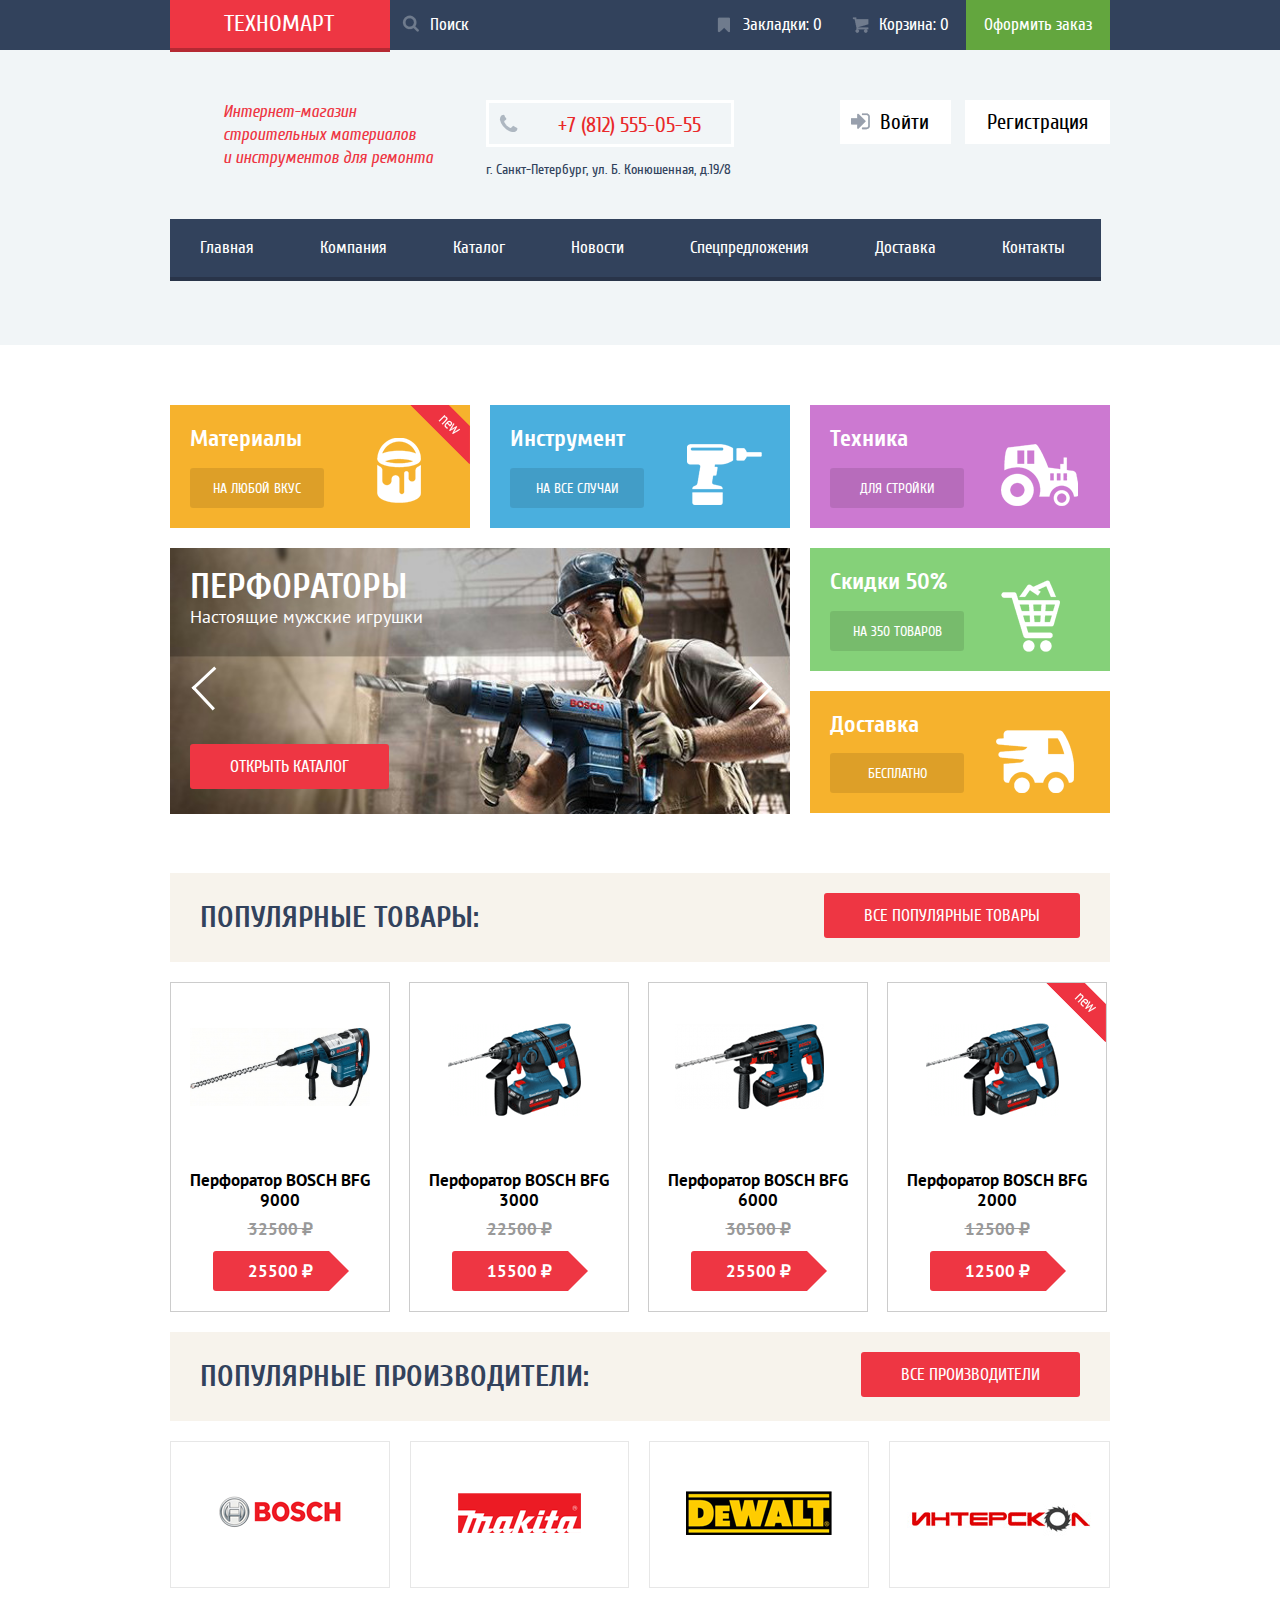
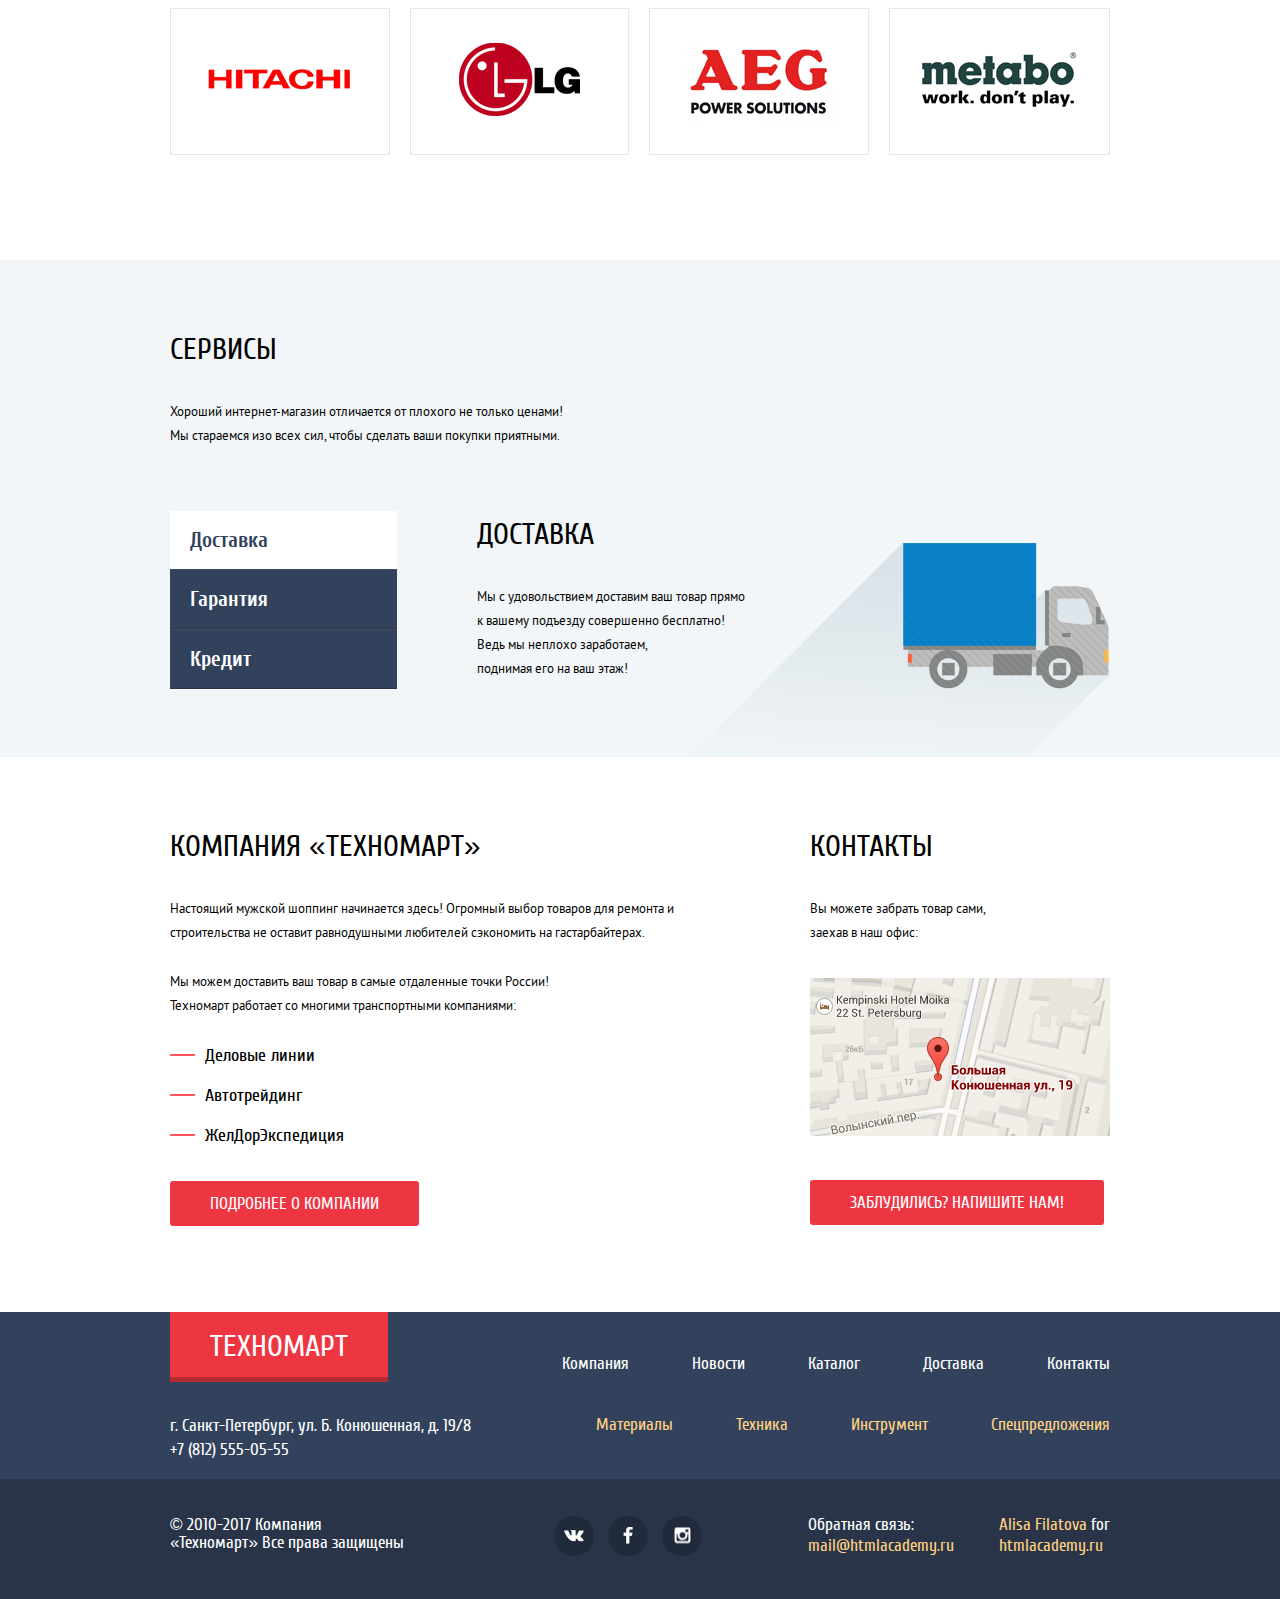
==== index.html @ 00fb7bb9 "добавлен скрипт для слайдера исправлены ошибки в коде" ====
<!DOCTYPE html>
<html lang="ru">
<head>
    <meta charset="utf-8">
    
    <link rel="stylesheet" href="css/normalize.css">
    <link rel="stylesheet" href="css/common.css">
    <link rel="stylesheet" href="css/layout.css">
    <link rel="stylesheet" href="css/index.css">
    <link rel="stylesheet" href="css/products-card.css">
    <link rel="stylesheet" href="css/modal.css">
    
    <title>Техномарт</title>
</head>

<body>
    <header class="main-header">
        <div class="navigation">
            <nav class="user-nav container clearfix">
                <a class="main-logo" href="index.html">Техномарт</a>
     
                <div class="search-field">
                    <input type="search" name="search" placeholder="Поиск">
                </div>

                <ul class="user-menu">
                    <li>
                        <a href="#" class="bookmark icon">Закладки: 
                        <span class="bookmark-number">0</span>
                        </a>
                    </li>

                    <li>
                        <a href="#" class="basket icon">Корзина: 
                        <span class="basket-number">0</span>
                        </a>
                    </li>

                    <li>
                        <a href="#" class="active-btn">Оформить заказ</a>
                    </li>
                </ul>
            </nav>
        </div>

        <div class="container">
            <div class="header clearfix">
                <div class="main-title">
                    <p>
                        Интернет-магазин<br>
                        строительных материалов<br>
                        и инструментов для ремонта
                    </p>
                </div>
      
                <div class="contacts-block">
                    <div class="tel">
                        <span><i class="phone icon"></i>+7 (812) 555-05-55</span>
                    </div>

                    <p>г. Санкт-Петербург, ул. Б. Конюшенная, д.19/8</p>
                </div>

                <div class="user-block">
                    <a href="#" class="btn-user-block login">Войти</a>
                    <a href="#" class="btn-user-block check">Регистрация</a>
                </div>

                <nav class="main-nav clearfix">
                    <ul class="main-nav-ul">
                        <li><a href="#">Главная</a></li>
                        <li><a href="#Company">Компания</a></li>
                        <li><a href="inner.html">Каталог</a></li>
                        <li><a href="#">Новости</a></li>
                        <li><a href="#">Спецпредложения</a></li>
                        <li><a href="#delivery">Доставка</a></li>
                        <li><a href="#contacts">Контакты</a></li>
                    </ul>
                </nav>
            </div>
        </div>
    </header>
    
    <main>
        <section class="services container clearfix">
            <div class="services-item materials new">
                <h2 class="title">Материалы</h2>
                <a href="#" class="btn btn-services">На любой вкус</a>
                <i class="services-icon"></i>
            </div>

            <div class="services-item tools">
                <h2 class="title">Инструмент</h2>
                <a href="#" class="btn btn-services">На все случаи</a>
                <i class="services-icon"></i>
            </div>

            <div class="services-item device">
                <h2 class="title">Техника</h2>
                <a href="#" class="btn btn-services">Для стройки</a>
                <i class="services-icon"></i>
            </div>

            <div class="slider">
                <i class="slider-controls-left"></i>
                <ul class="slide-list">
                    <li class="slide slide-first">
                        <h2 class="title">Перфораторы</h2>
                        <p>Настоящие мужские игрушки</p>
                        <a href="inner.html" class="btn">Открыть каталог</a>
                    </li>
                    <li class="slide slide-last">
                        <h2 class="title">Дрели</h2>
                        <p>Соседи будут довольны</p>
                        <a href="inner.html" class="btn">Открыть каталог</a>
                    </li>
                </ul>
                <i class="slider-controls-right"></i>
            </div>

            <div class="services-item discount">
                <h2 class="title">Скидки 50%</h2>
                <a href="#" class="btn btn-services">На 350 товаров</a>
                <i class="services-icon"></i>
            </div>

            <div class="services-item delivery">
                <h2 class="title">Доставка</h2>
                <a href="#" class="btn btn-services">Бесплатно</a>
                <i class="services-icon"></i>
            </div>
        </section>
        
        <section class="popular-items container clearfix">
            <div class="title clearfix">
                <h3>Популярные товары:</h3>
                <a href="inner.html" class="btn">Все популярные товары</a>
            </div>

            <div class="catalog-items">
                <div class="item">
                    <div class="actions">
                        <a href="#" class="buy">Купить</a>
                        <a href="#" class="bookmark">В закладки</a>
                    </div>

                    <div class="item-img">
                        <img
                            src="img/snippet-1.png"
                            alt="BOSCH BFG 9000"
                            width="218"
                            height="168"
                        >
                    </div>

                    <p class="item-name">Перфоратор BOSCH BFG 9000</p>
                    <span class="old-price">32500 &#8381;</span><br>
                    <a href="#" class="btn-price">25500 &#8381;</a>
                </div>

                <div class="item">
                    <div class="actions">
                        <a href="#" class="buy">Купить</a>
                        <a href="#" class="bookmark">В закладки</a>
                    </div>

                    <div class="item-img">
                        <img
                            src="img/snippet-2.png"
                            alt="BOSCH BFG 3000" 
                            width="218"
                            height="168"
                        >
                    </div>

                    <p class="item-name">Перфоратор BOSCH BFG 3000</p>
                    <span class="old-price">22500 &#8381;</span><br>
                    <a href="#" class="btn-price">15500 &#8381;</a>
                </div>

                <div class="item">
                    <div class="actions">
                        <a href="#" class="buy">Купить</a>
                        <a href="#" class="bookmark">В закладки</a>
                    </div>

                    <div class="item-img">
                        <img
                            src="img/snippet-3.png"
                            alt="BOSCH BFG 6000"
                            width="218"
                            height="168"
                        >
                    </div>

                    <p class="item-name">Перфоратор BOSCH BFG 6000</p>
                    <span class="old-price">30500 &#8381;</span><br>
                    <a href="#" class="btn-price">25500 &#8381;</a>
                </div>

                <div class="item last-child new">
                    <div class="actions">
                        <a href="#" class="buy">Купить</a>
                        <a href="#" class="bookmark">В закладки</a>
                    </div>

                    <div class="item-img">
                        <img
                            src="img/snippet-2.png"
                            alt="BOSCH BFG 2000" 
                            width="218"
                            height="168"
                        >
                    </div>

                    <p class="item-name">Перфоратор BOSCH BFG 2000</p>
                    <span class="old-price">12500 &#8381;</span><br>
                    <a href="#" class="btn-price">12500 &#8381;</a>
                </div>
            </div>    
        </section>

        <section class="popular-brands container clearfix">
            <div class="title clearfix">
                <h3>Популярные производители:</h3>
                <a href="#" class="btn">Все производители</a>
            </div>

            <div class="brands-table">
                <div class="row">
                    <div class="cell">
                        <a href="#">
                            <img src="img/bosch.png" alt="BOSCH">
                        </a>
                    </div>

                    <div class="cell">
                        <a href="#">
                            <img src="img/Makita.png" alt="Makita">
                        </a>
                    </div>

                    <div class="cell">
                        <a href="#">
                            <img src="img/DeWALT.png" alt="DeWALT">
                        </a>
                    </div>

                    <div class="cell">
                        <a href="#">
                            <img src="img/interskol.png" alt="interskol">
                        </a>
                    </div>
                </div>

                <div class="row">
                    <div class="cell">
                        <a href="#">
                            <img src="img/Hitachi.png" alt="Hitachi">
                        </a>
                    </div>

                    <div class="cell">
                        <a href="#">
                            <img src="img/LG.png" alt="LG">
                        </a>
                    </div>

                    <div class="cell">
                        <a href="#">
                            <img src="img/AEG.png" alt="AEG">
                        </a>
                    </div>

                    <div class="cell">
                        <a href="#">
                            <img src="img/Metabo.png" alt="Metabo">
                        </a>
                    </div>
                </div>
            </div>
        </section>
        
        <section class="delivery-service">
            <div class="container clearfix">
                <div class="about-services clearfix">
                    <div class="service">
                        <h3>Сервисы</h3>

                        <p>
                            Хороший интернет-магазин отличается от плохого не только ценами!<br>
                            Мы стараемся изо всех сил, чтобы сделать ваши покупки приятными.
                        </p>

                        <div class="delivery" id="delivery">
                            <ul class="delivery-menu">
                                <li class="active">
                                    <a href="#" class="active">Доставка</a>
                                </li>

                                <li>
                                    <a href="#">Гарантия</a>
                                </li>

                                <li>
                                    <a class="last-row" href="#">Кредит</a>
                                </li>
                            </ul>
                        </div>

                        <div class="delivery-text">
                            <h3>Доставка</h3>
                            <p>
                                Мы с удовольствием доставим ваш товар прямо<br> 
                                к вашему подъезду совершенно бесплатно!<br>
                                Ведь мы неплохо заработаем,<br>
                                поднимая его на ваш этаж!
                            </p>
                        </div>
                    </div>
                </div>
            </div>
        </section>
        
        <section class="contacts container clearfix">
            <div class="about-us" id="Company">
                <h3>Компания «Техномарт»</h3>
                <p>
                    Настоящий мужской шоппинг начинается здесь! 
                    Огромный выбор товаров для ремонта и строительства
                    не оставит равнодушными любителей сэкономить на гастарбайтерах.
                </p>

                <p class="ul-title">
                    Мы можем доставить ваш товар в самые отдаленные точки России!<br> 
                    Техномарт работает со многими транспортными компаниями:
                </p>

                <ul class="ul-list">
                    <li>Деловые линии</li>
                    <li>Автотрейдинг</li>
                    <li>ЖелДорЭкспедиция</li>
                </ul>

                <a href="#" class="btn">Подробнее о компании</a>
            </div>

            <div class="address">
                <h3>Контакты</h3>
                <p>Вы можете забрать товар сами,<br>заехав в наш офис:</p>
                <a href="#" class="map">
                    <img 
                        src="img/map.png" 
                        alt="yandex-map"
                     >
                </a>
                <a href="#" class="btn post-form-btn">Заблудились? Напишите нам!</a>
            </div>

            <div class="modal-content-map">
                
                <button
                    class="modal-content-close"
                    type="button"
                    title="Закрыть"
                >
                </button>
                
                <iframe
                    src="https://www.google.com/maps/embed?pb=!1m18!1m12!1m3!1d1998.599104365153!2d30.320894616627033!3d59.93879418187626!2m3!1f0!2f0!3f0!3m2!1i1024!2i768!4f13.1!3m3!1m2!1s0x4696310fca5ba729%3A0xea9c53d4493c879f!2z0JHQvtC70YzRiNCw0Y8g0JrQvtC90Y7RiNC10L3QvdCw0Y8g0YPQuy4sIDE5LCDQodCw0L3QutGCLdCf0LXRgtC10YDQsdGD0YDQsywgMTkxMTg2!5e0!3m2!1sru!2sru!4v1489771593157"
                    width="940"
                    height="466"
                    frameborder="0"
                    style="border: 0"
                    allowfullscreen
                ></iframe>
                
            </div>

            <div class="modal-post-form">
                <form action="" method="">
                    <button class="close-cross" type="button" value="close"></button>
                    <div class="form-fields">
                        <ul>
                            <li>
                               <label for="name-id">Ваше имя:</label><br>
                               <input 
                                    type="text" 
                                    name="name-id" 
                                    id="name-id" 
                                    placeholder="Представьтесь, пожалуйста"
                                >
                            </li>
                        
                            <li>
                                <label for="email" class="email-label">Ваш e-mail:</label><br>
                                <input 
                                    type="email" 
                                    name="e-mail" 
                                    id="email" 
                                    placeholder="Для отправки ответа"
                                >
                            </li>
                        </ul>

                        <label class="letter" for="letter">Текст письма:</label><br>
                        <textarea id="letter" placeholder="В свободной форме" 
                        cols="55" rows="8"></textarea>
                    </div>
                    <div class="button-post clearfix">
                        <input class="btn" 
                               type="submit" 
                               name="submit" 
                               value="Отправить"
                        >
                    </div>
                </form>
            </div>

            <div class="modal-overlay"></div>
        </section>
    </main>
    
    <footer class="main-footer">
        <div class="container clearfix">
            <div class="footer-menu">
                <div class="address">
                    <a class="main-logo">Техномарт</a>
                    <p class="address-tel">
                        г. Санкт-Петербург, ул. Б. Конюшенная, д. 19/8<br>
                        +7 (812) 555-05-55
                    </p>
                </div>

                <nav class="footer-nav">
                    <ul class="top-nav">
                        <li><a href="#Company">Компания</a></li>
                        <li><a href="#">Новости</a></li>
                        <li><a href="inner.html">Каталог</a></li>
                        <li><a href="#delivery">Доставка</a></li>
                        <li><a href="#contacts">Контакты</a></li>
                    </ul>

                    <ul class="bottom-nav">
                        <li><a href="index.html">Материалы</a></li>
                        <li><a href="index.html">Техника</a></li>
                        <li><a href="index.html">Инструмент</a></li>
                        <li><a href="index.html">Спецпредложения</a></li>
                    </ul>
                </nav>
            </div>
        </div>
    </footer>
    
    <footer class="footer-bottom" id="contacts">
        <div class="container clearfix">
            <div class="footer-bottom-menu clearfix">
                <div class="copyright">
                    <p>
                        &#169; 2010-2017 Компания «Техномарт»
                        Все права защищены
                    </p>
                </div>

                <div class="social-btn">
                    <ul>
                        <li>
                            <a href="#"><i class="vk-icon"></i></a>
                        </li>

                        <li>
                            <a href="#"><i class="fb-icon"></i></a>
                        </li>

                        <li>
                            <a href="#"><i class="insta-icon"></i></a>
                        </li>
                    </ul>
                </div>

                <div class="developers">
                    <p><a href="http://alicedesign.ru/" target="_blank">Alisa Filatova</a> for </p>
                    <a href="https://htmlacademy.ru" target="_blank">htmlacademy.ru</a>
                </div>

                <div class="e-mail">
                    <p>Обратная связь:</p>
                    <a href="mailto:mail@htmlacademy.ru">mail@htmlacademy.ru</a>
                </div>
            </div>
        </div>
    </footer>

    <script src="js/jquery-3.2.1.min.js"></script>
    <script src="js/slider.js"></script>
    <script src="js/index.js"></script>
</body>
</html>
---- css/common.css ----
@font-face {
  font-family: "Cuprum", "PT Sans", sans-serif;
  src: url("https://fonts.googleapis.com/css?family=Cuprum:400,400i,700,700i|PT+Sans:400,400i,700,700i");
  font-weight: 400;
  font-style: normal, italic;
}

@font-face {
    font-family: 'PT Sans Narrow', sans-serif;
    src: url('https://fonts.googleapis.com/css?family=PT+Sans+Narrow:400,700&subset=cyrillic,cyrillic-ext');
    font-weight: 400;
    font-style: normal;
}

@font-face {
  font-family: "Cuprum";
  font-weight: bold;
  font-style: normal;
  src: url("../fonts/cuprum-bold-webfont.eot");
  src: url("../fonts/cuprum-bold-webfont.eot?#iefix") format("embedded-opentype"),
  url("../fonts/cuprumbold.woff2") format("woff2"),
  url("../fonts/cuprumbold.woff") format("woff"),
  url("../fonts/Cuprum-Bold.ttf") format("truetype");
}


@font-face {
  font-family: "Cuprum";
  font-weight: bold;
  font-style: italic;
  src: url("../fonts/cuprum-bolditalic-webfont.eot");
  src: url("../fonts/cuprum-bolditalic-webfont.eot?#iefix") format("embedded-opentype"),
  url("../fonts/cuprumbolditalic.woff2") format("woff2"),
  url("../fonts/cuprumbolditalic.woff") format("woff"),
  url("../fonts/Cuprum-BoldItalic.ttf") format("truetype");
}

@font-face {
  font-family: "Cuprum";
  font-weight: normal;
  font-style: italic;
  src: url("../fonts/cuprum-italic-webfont.eot");
  src: url("../fonts/cuprum-italic-webfont.eot?#iefix") format("embedded-opentype"),
  url("../fonts/cuprumitalic.woff2") format("woff2"),
  url("../fonts/cuprumitalic.woff") format("woff"),
  url("../fonts/Cuprum-Italic.ttf") format("truetype");
}

@font-face {
  font-family: "Cuprum";
  font-weight: normal;
  font-style: normal;
  src: url("../fonts/cuprum-regular-webfont.eot");
  src: url("../fonts/cuprum-regular-webfont.eot?#iefix") format("embedded-opentype"),
  url("../fonts/cuprumregular.woff2") format("woff2"),
  url("../fonts/cuprumregular.woff") format("woff"),
  url("../fonts/Cuprum-Regular.ttf") format("truetype");
}

@font-face {
  font-family: "PT Sans";
  font-weight: normal;
  font-style: normal;
  src: url("../fonts/pts55f-webfont.eot");
  src: url("../fonts/pts55f-webfont.eot?#iefix") format("embedded-opentype"),
  url("../fonts/ptsans.woff2") format("woff2"),
  url("../fonts/ptsans.woff") format("woff"),
  url("../fonts/PTC55F.ttf") format("truetype");
}

@font-face {
  font-family: "PT Sans";
  font-weight: bold;
  font-style: normal;
  src: url("../fonts/pts75f-webfont.eot");
  src: url("../fonts/pts75f-webfont.eot?#iefix") format("embedded-opentype"),
  url("../fonts/ptsansbold.woff2") format("woff2"),
  url("../fonts/ptsansbold.woff") format("woff"),
  url("../fonts/PTC75F.ttf") format("truetype");
}


body {
  font-family: "Cuprum", "Arial Narrow", sans-serif;
  font-size: 17px;
  line-height: 18px;
  font-weight: 500;
  color: #fff;
  background: #fff;
  padding: 0;
  margin: 0;
}

h2 {
  font-size: 24px;
  font-weight: bold;
}

h3 {
  font-size: 30px;
  text-transform: uppercase;
  color: #32425c;
}

.clearfix::after {
  content: "";
  display: table;
  clear: both;
}

.container {
  width: 940px;
  margin: 0 auto;
}

.container-catalog {
  width: 700px;
  margin: 0;
  float: right;
}
---- css/layout.css ----
/*header*/

.btn {
  color: #fff;
  text-transform: uppercase;
  line-height: 45px;
  display: inline-block;
  text-decoration: none;
  border-radius: 3px;  
  padding: 0 40px;
  background: #ee3643;
  text-align: center;
  transition: all 0.2s linear;
}

.btn:hover {
  background: #ca2c37;
}

.btn:active {
  background: #ba2732;
}

.navigation {
  background: #32425c;
}

.main-header {
  background-color: #f1f5f7;
}

.user-nav {
  background-color: #32425c;
  position: relative;
}

.user-nav .main-logo {
  position: absolute;
  top: 0;
  font-size: 24px;
  line-height: 24px;
  text-transform: uppercase;
  background-color: #ee3643;
  border-bottom: 4px solid #b52933;
  padding: 12px 54px;
  padding-right: 56px;
  cursor: pointer;
  transition: all 0.2s linear;
}

.user-nav .main-logo:hover,
.main-footer .main-logo:hover {
  background: #ca2c37;
}

.user-nav .main-logo:active, 
.main-footer .main-logo:active {
  background: #ba2732;
}

.user-nav .search-field {
  display: inline-block;
  vertical-align: middle;
  float: left;
  position: relative;
  padding: 0;
  margin: 0;
  margin-left: 220px;
}

.user-nav .icon {
  position: relative;
}

.user-nav a.bookmark::before {
  content: " ";
  width: 14px;
  height: 16px;
  background: url('../img/spritesheet.png') no-repeat -95px 0;
  display: inline-block;
  opacity: 0.3;
  position: absolute;
  left: 13px;
  bottom: 17px;
}

.user-nav a.basket::before {
  content: " ";
  width: 17px;
  height: 16px;
  background: url('../img/spritesheet.png') no-repeat 0 0;
  display: inline-block;
  opacity: 0.3;
  position: absolute;
  left: 13px;
  bottom: 17px;
}

.user-nav .bookmark:hover::before,
.user-nav .basket:hover::before {
  opacity: 1;
} 

.user-nav .bookmark:active::before,
.user-nav .basket:active::before {
  opacity: 0.5;
} 

input[type="search"] {
  width: 260px;
  height: 49px;
  background: url('../img/icon-search.png') no-repeat 12px 15px, #32425c;
  border: none; 
  font-family: "Cuprum", "PT Sans", "Arial", sans-serif;
  color: #fff;
  font-size: 17px;
  line-height: 18px;
  font-weight: 500;
  opacity: 1;
  padding-left: 40px;
  position: absolute;
}

input[type="search"]:hover {
  background: url('../img/icon-search-full.png') no-repeat 12px 15px, #212a3a;
}

input[type="search"]:focus {
  background: url('../img/icon-search-red.png') no-repeat 12px 15px, #fff;
  color: #000;
}

input[type="search"]:-moz-placeholder {
  color: #fff;
}

input[type="search"]::-moz-placeholder {
  color: #fff;
}

input[type="search"]::-webkit-input-placeholder {
  color: #fff;
}

input[type="search"]:-ms-input-placeholder {
  color: #fff;
}

.user-nav ul {
  float: right;
  list-style: none;
  padding: 0;
  margin: 0;
}

.user-nav li {
  display: inline-block;
  vertical-align: top;
  float: left;
}

.user-nav a {
  display: inline-block;
  vertical-align: middle;
  font-size: 17px;
  text-decoration: none;
  line-height: 26px;
  color: #fff;
  padding: 12px 17px 12px 40px;
  transition: all 0.2s linear;
}

.user-nav a:hover,
.main-nav a:hover {
  background-color: #212a3a;
}

.user-nav a:active,
.main-nav a:active {
  background-color: #161d29;
  color: rgba(255, 255, 255, 0.3);
}

.user-nav .active-btn {
  background: #63a63e;
  padding-left: 18px;
  padding-right: 18px;
  transition: all 0.2s linear;
}

.user-nav .active-btn:hover {
  background: #5fbb2d;
}

.user-nav .active-btn:active {
  background: #518534;
  color: rgba(255, 255, 255, 0.3);
}

.user-nav .basket-filled {
  background: #ee3643;
}

.header .main-title {
  font-style: italic;
  line-height: 23px;
  margin: 0;  
  color: #ee3643;
  float: left;
}

.header ul {
  display: inline-block;
  list-style: none;
  margin: 0;
  padding: 0;
}

.header li {
  display: inline-block;
  vertical-align: middle;
  float: left;
}

.main-nav {
  padding-bottom: 60px;
}

.main-nav a {
  display: inline-block;
  vertical-align: middle;
  text-decoration: none;
  margin: 0;
  color: #fff;
  padding: 20px 36px 20px 30px;
  background-color: #32425c;
  border-bottom: 4px solid #293449;
  transition: all 0.2s linear;
}

.header .main-title p {
  margin: 50px 53px;
}

.contacts-block {
  display: inline-block;
  float: left;
  font-size: 14px;
  color: #32425c;
  margin-top: 50px;
}

.contacts-block span {
  display: inline-block;
  vertical-align: middle;
  text-align: center;
  font-size: 21px;
  line-height: 18px;
  color: #e9292a;
  border: 3px solid #fff;
  padding: 10px 30px 10px 10px;
}

.contacts-block .phone {
  background: url('../img/spritesheet.png') no-repeat -184px -70px;
  display: inline-block;
  margin-right: 40px;
  width: 19px;
  height: 19px;
}

.user-block {
  display: inline-block;
  float: right;
  margin-top: 50px;
}

.user-block .btn-user-block {
  display: inline-block;
  background-color: #fff;
  color: #000;
  font-size: 21px;
  padding: 13px 22px;
  cursor: pointer;
  margin-left: 10px;
  position: relative;
  text-decoration: none;
  font-family: "Cuprum", sans-serif;
}

.user-block .login {
  padding-left: 40px;
}

.user-block .login::before {
  content: " ";
  background: url('../img/spritesheet.png') no-repeat -143px -153px;
  width: 20px;
  height: 17px;
  display: inline-block;
  position: absolute;
  bottom: 14px;
  left: 11px;
  opacity: 0.5;
}

.user-block .login:hover::before {
  opacity: 1;
}

.user-block .login:active::before {
  opacity: 0.4;
}

.user-block .btn-user-block:hover {
  color: #ee3643;
}

.user-block .btn-user-block:active {
  color: rgba(0, 0, 0, 0.3);
}

.user-block .personal-account {
  padding-left: 40px;
  padding-right: 26px;
  position: relative;
}

.user-block .personal-account::before {
  content: " ";
  width: 20px;
  height: 18px;
  background: url('../img/inner-spritesheet.png') no-repeat -75px -54px;
  position: absolute;
  bottom: 13px;
  left: 11px;
  opacity: 0.4;
}

.user-block .personal-account:hover::before {
  opacity: 1;
}

.user-block .personal-account:active::before {
  opacity: 0.2;
}

.user-block .logout {
  margin: 0;
  padding: 22px 20px;
  float: right;
  position: relative;
}

.user-block .logout::before {
  content: " ";
  width: 21px;
  height: 17px;
  background: url('../img/inner-spritesheet.png') no-repeat -75px -27px;
  position: absolute;
  bottom: 13px;
  left: 11px;
  opacity: 0.4;
}

.user-block .logout:hover::before {
  opacity: 1;
} 

.user-block .logout:active::before {
  opacity: 0.2;
} 

.user-block .personal-account-nav a {
  color: #32425c;
  padding: 10px 10px;
  display: inline-block;
  float: right;
}

.user-block .personal-account-nav a:hover {
  color: #ee5861;
}

.user-block .personal-account-nav a:active {
  opacity: 0.3;
}

.user-block .personal-account-nav {
  margin: 0;
  margin-right: 60px;
  position: relative;
}

.user-block .personal-account-nav::after {
  content: " ";
  width: 4px;
  height: 4px;
  border-radius: 50%;
  background-color: #293449;
  position: absolute;
  top: 18px;
  left: 110px;
}

/*Footer*/

.main-footer .address {
  float: left;
  max-width: 332px;
}

.main-footer .main-logo {
  display: inline-block;
  float: left;
  font-size: 30px;
  line-height: 30px;
  font-weight: 500;
  text-transform: uppercase;
  background-color: #ee3643;
  border-bottom: 5px solid #b52933;
  padding: 20px 40px 15px 40px;
  color: #fff;
  text-decoration: none;
  cursor: pointer;
}

.main-footer {
  background: #32425c;
}

.main-footer .footer-menu {
  padding-bottom: 35px;
}

.footer-bottom {
  background: #293449;
}

.main-footer ul {
  list-style: none;
  padding: 0;
  margin: 0;
  margin-top: 42px;
  float: right;
}

.main-footer li {
  display: inline-block;
  vertical-align: middle;
  padding-left: 59px;
}

.main-footer .bottom-nav a {
  color: #ffd180;
  text-decoration: none;
  transition: all 0.2s linear;
}

.main-footer .top-nav a {
  color: #fff;
  text-decoration: none;
}

.main-footer .top-nav a:hover,
.main-footer .address a:hover {
  color: #fff;
  text-decoration: none;
}

.main-footer .top-nav a:hover,
.main-footer .bottom-nav a:hover {
 text-decoration: underline; 
}

.main-footer .top-nav a:active,
.main-footer .bottom-nav a:active {
  opacity: 0.5; 
  text-decoration: none;
}

.main-footer .address-tel {
  float: left;
  line-height: 24px;
  margin-top: 32px;
}

.footer-bottom-menu {
  padding-top: 20px;
  padding-bottom: 30px;
}

.copyright {
  float: left;
  max-width: 239px;
}

.social-btn {
  margin-left: 135px;
  margin-top: 17px;
  float: left;
}

.social-btn ul {
  list-style: none;
  margin: 0;
  padding: 0;
}

.social-btn li {
  display: inline-block;
  vertical-align: middle; 
}

.social-btn a {
  position: relative;
  background-color: #212a3a;
  width: 40px;
  height: 40px;
  border-radius: 50%;
  margin-left: 10px;
  display: inline-block;
  vertical-align: middle;
  transition: all 0.2s linear;
}

.social-btn a:hover {
  background: #ee3643;
}

.social-btn a:active {
  background: #b52933;
}

.social-btn i {
  background-image: url('../img/spritesheet.png');
  background-repeat: no-repeat;
  display: block;
  margin: 0 auto;
  transform: translateY(-50%);
  margin-top: 50%;
}

.vk-icon {
  width: 20px;
  height: 12px;
  background-position: -120px 0;
}

.fb-icon {
  width: 10px;
  height: 18px;
  background-position: -142px -99px;
}

.insta-icon {
  width: 17px;
  height: 17px;
  background-position: -142px -127px;
}

.developers,
.e-mail {
  float: right;
  display: inline-block;
} 

.developers a,
.e-mail a {
  color: #ffd180;
  text-decoration: none;
}

.developers a:hover,
.e-mail a:hover {
  text-decoration: underline;
}

.developers a:active,
.e-mail a:active {
  color: #ee3643;
}

.developers p,
.e-mail p {
  margin-bottom: 3px;
}

.e-mail {
  margin-right: 45px;
}
---- css/index.css ----
.btn-services {
  width: 134px;
  padding: 0;
  background-color: rgba(0, 0, 0, 0.1);
  font-size: 14px;
  line-height: 37px;
  padding-top: 3px;
}

.btn-services:hover {
  background-color: rgba(0, 0, 0, 0.2);
}

.btn-services:active {
  background-color: rgba(0, 0, 0, 0.5);
}


.services {
  padding-top: 60px;
  padding-bottom: 40px;
  background: #fff;
}

.services .services-item {
  display: inline-block;
  vertical-align: top;
  float: left;
  width: 237px;
  position: relative;
  background-color: #f6b22d;
  padding: 5px 43px 20px 20px;
  margin-left: 20px;
  margin-bottom: 20px;
}

.services .materials {
  margin-left: 0;
}

.services .tools {
  background-color: #4aafde;
}

.services .device {
  background-color: #cc79d1;
}

.services .discount {
  background-color: #85d179;
}

.services-item i {
  background: url('../img/spritesheet.png') no-repeat 0 -98px;
  display: inline-block;
  width: 44px;
  height: 65px;
  position: absolute;
  top: 33px;
  right: 49px;
}

.tools i {
  width: 75px;
  height: 61px;
  background-position: -184px 0;
  position: absolute;
  top: 39px;
  right: 28px;
}

.device i {
  width: 78px;
  height: 62px;
  background-position: -95px -26px;
  top: 39px;
  right: 32px;
}


.discount i {
  width: 59px;
  height: 72px;
  background-position: -27px 0;
  top: 32px;
  right: 50px;
}

.delivery i {
  width: 78px;
  height: 63px;
  background-position: -54px -98px;
  top: 39px;
  right: 36px;
}

.services .slider {
  position: relative;
  float: left;
  width: 564px;
  height: 258px;
  padding: 4px 28px;
  z-index: 5;
  overflow: hidden;
}

.services .slide-list {
  display: inline-block;
  padding: 0;
  margin: 0;
  vertical-align: middle;
  list-style: none;
}

.services .slider .slide {
  z-index: 10;
  width: 620px;
  height: 266px;
  vertical-align: middle;
  position: absolute;
  padding-left: 20px;
  transition: 1.5s ease;
}

.services .slider .slide-first {
  background: url('../img/slide1.jpg') no-repeat;
  background-size: cover;
  top: 0;
  left: 0;
}

.services .slider .slide-last {
  background: url('../img/slider2.jpg') no-repeat;
  background-size: cover;
  top: 0;
  left: 620px;
}

.services .slide .title {
  font-size: 36px;
  font-weight: bold;
  text-transform: uppercase;
  margin-bottom: 12px;
  z-index: 15;
} 

.services .slide p {
  font-family: "PT Sans", sans-serif;
  font-size: 18px;
  font-weight: normal;
  margin: 0;
  z-index: 15;
} 

.slide a {
  float: left;
  margin-top: 118px;
  z-index: 50;
}

.slider-controls-left,
.slider-controls-right {
  position: absolute;
  top: 125px;
  width: 28px;
  height: 28px;
  border-right: 3px solid #fff;
  border-bottom: 3px solid #fff; 
  border-top: transparent;
  border-left: transparent;
  transform: rotate(137deg);
  cursor: pointer;
  z-index: 50;
}

.slider-controls-right {
  left: 565px;
  transform: rotate(315deg);
}

.services .new::after {
  content: url('../img/new-flag.png');
  position: absolute;
  top: 0;
  right: 0;
  z-index: 21;
}

.popular-brands {
  background: #fff;
}

.popular-brands .title h3 {
  margin: 0;
  line-height: 49px;
  float: left;
} 

.popular-brands .title {
  background: #f7f3ec;
  padding: 20px 30px;
}

.popular-brands .title a {
  float: right;
}

.popular-brands .brands-table {
  display: table;
  border-spacing: 20px;
  padding: 0;
  padding-bottom: 85px;
  margin: 0 -20px;
}

.popular-brands .row {
  display: table-row;
  border: 1px solid #e7e7e7;
}

.popular-brands .cell {
  display: table-cell;
  vertical-align: middle;
  text-align: center;
  width: 220px;
  height: 145px;
  border: 1px solid #e7e7e7;
  cursor: pointer;
  transition: all 0.5s linear;
}

.popular-brands .brands-table .cell:hover {
  border: none;
  box-shadow: 0 5px 20px 5px #b4b8bf;
}

.popular-brands .brands-table .cell:active {
  box-shadow: 0 5px 10px 5px #b4b8bf;
  opacity: 0.5;
  transform: scale(0.8);
}

.delivery-service {
  background: #f2f6f8;
  z-index: 20;
  padding: 0;
  margin: 0;
}

.about-services {
  padding-top: 40px;
  padding-bottom: 63px;
  background-image: url(../img/delivery.png);
  background-repeat: no-repeat;
  background-position: 471px 283px;
}

.delivery-service p, 
.contacts p {
  font-family: "PT Sans", sans-serif;
  font-size: 13px;
  font-weight: 500;
  line-height: 24px;
  color: #000;
}

.delivery-service .service h3,
.contacts h3 {
  color: #000;
  font-weight: 500;
  line-height: 40px;
}

.delivery-service .delivery h3 {
  font-size: 36px;
  font-weight: 500;
}

.delivery-service .service {
  float: left;
  display: block;
}

.delivery-service .delivery {
  display: block;
  float: left;
  min-height: 183px;
}

.delivery-service .delivery-text {
  float: left;
  display: inline-block;
  margin-top: 24px;
  margin-left: 80px;
}

.delivery-service ul {
  list-style: none;
  padding: 0;
  margin: 0;
  float: left;
  display: inline-block;
  margin-top: 50px;
}

.delivery-service a {
  text-decoration: none;
  background: #32425c;
  color: #fff;
  font-size: 21px;
  font-weight: bold;
  padding: 20px 20px;
  padding-right: 129px;
  display: inline-block;
}

.delivery-service .last-row {
  padding-right: 146px;
}

.delivery-service .active a {
  color: #32425c;
  background: #fff;
  border: none;
}

.delivery-service .active a:hover {
  color: #32425c;
  background: #fff;
  border: none;
}

.delivery-service a:hover {
  background: #293449;
}

.delivery-service a:active {
  color: #32425c;
  background: #fff;
  border: none;
}

.delivery-service a {
  border-bottom: 1px solid #293449;
  border-top: 1px solid #405069;
}

.contacts {
  padding-top: 40px;
  padding-bottom: 86px;
  background: #fff;
}

.contacts .about-us {
  position: relative;
  float: left;
  width: 553px;
  padding: 0;
  margin: 0;
}

.contacts .address {
  float: right;
  width: 300px;
  padding: 0;
  margin: 0;
}

.about-us ul {
  list-style: none;
  color: #000;
  font-size: 18px;
  font-family: "Cuprum",sans-serif;
  font-weight: 500;
  line-height: 40px;
  margin-bottom: 25px;
  padding-left: 0;
}

.contacts img {
  margin-top: 20px;
  margin-bottom: 40px;
} 

.about-us p {
  margin-bottom: 25px;
}

.ul-list li::before {
  content: " ";
  display: inline-block;
  width: 25px;
  height: 2px;
  margin-bottom: 5px;
  margin-right: 10px;
  background: #fb565a;
}

.contacts .ul-title {
  margin-bottom: 17px;
}
---- css/products-card.css ----
.popular-items {
  background: #fff;
}

.popular-items .title h3 {
  margin: 0;
  line-height: 49px;
  float: left;
} 

.popular-items .title {
  background: #f7f3ec;
  padding: 20px 30px;
}

.popular-items .title a {
  float: right;
}

.catalog-items {
  margin: 20px auto;
  position: relative;
}

.item .actions {
  position: absolute;
  top: 0px;
  left: 0px;
  width: 218px;
  height: 88px;
  padding: 40px 0;
  background-color: rgba(255, 255, 255, 0.9);
  z-index: 20;
  opacity: 0;
  transition: opacity .3s;
}

.item .actions .buy,
.item .actions .bookmark {
  display: block;
  width: 129px;
  margin: 0 auto;
  margin-bottom: 7px;
  padding: 7px 0;
  border: 3px solid #63a63e;
  border-bottom-color: #367315;
  background-color: #63a63e;
  color: #fff;
  font-family: "Cuprum", sans-serif;
  font-weight: normal;
  font-size: 14px;
  text-decoration: none;
  text-transform: uppercase;
  border-radius: 3px;
  text-align: center;
}

.item .actions .bookmark {
  color: #32425c;
  background: #fff;
  border-bottom-color: #63a63e;
}

.actions .buy::before {
  content: " ";
  width: 17px;
  height: 16px;
  background-image: url(../img/spritesheet.png); 
  background-repeat: no-repeat;
  background-position: 0 0;
  z-index: 100;
  display: inline-block;
  position: relative;
  left: -18px;
  bottom: -2px;
  opacity: 0.3;
}

.actions .buy:hover::before {
  opacity: 1;
}

.item .actions .bookmark:hover {
  border: 3px solid #32425c;
}

.item .actions .bookmark:active {
  border: 3px solid #32425c;
  opacity: 0.3;
}

.item .actions .buy:hover {
  background-color: #5fbb2d;
}

.item .actions .buy:active {
  background-color: #518534;
  border-color: #518534;
}

.item:hover .actions {
  opacity: 1;
}

.catalog-items .item {
  display: inline-block;
  vertical-align: top;
  position: relative;
  width: 218px;
  margin-right: 15px;
  border: 1px solid #ccc;
  line-height: 20px;
  font-family: "PT Sans", sans-serif;
  font-weight: bold;
  text-align: center;
  color: #000;
  z-index: 10;
}

.item .last-child {
  margin-right: 0;
}

 .btn-price {
  position: relative;
  display: inline-block;
  text-decoration: none;
  background-color: #ee3643;
  color: #fff;
  padding: 10px 35px; 
  margin-bottom: 20px;
  margin-top: 12px;
  border-radius: 3px;
  font-family: "PT Sans Narrow", "PT Sans", sans-serif;
}

.btn-price::after {
  content: " ";
  position: absolute;
  top: 0;
  right: -21px;
  width: 0;
  height: 0;
  border: 20px solid #fff;
  border-left-color: #ee3643;  
}

.catalog-items .item .item-name {
  margin: 19px;
  margin-bottom: 9px;
}

.catalog-items .item .old-price {
  color: #999;
  text-decoration: line-through;
  font-family: "PT Sans Narrow", "PT Sans", sans-serif;
}

.catalog-items .last-child {
  margin-right: 0;
}

.catalog-items .new::after {
  content: url(../img/new-flag.png);
  position: absolute;
  top: 0;
  right: 0;
  z-index: 21;
}

.catalog-items .item-img {
  width: 218px;
  height: 168px;
}

.catalog-items .item-img {
  max-width: 100%;
}
---- css/modal.css ----
/*Modal windows*/


.modal-post-form {
  position: fixed;
  display: block;
  top: 50%;
  left: 50%;
  width: 620px;
  margin-top: -280px;
  margin-left: -280px;
  background: #fff;
  color: #000;
  box-shadow: 0 30px 50px rgba(0, 0, 0, 0.7);
  z-index: 50;
  border-top: 7px solid #ee3643;
  overflow: hidden;
}

.form-fields {
  width: 468px;
  margin: 45px auto 35px;
  overflow: hidden;
}

.modal-post-form ul {
  list-style: none;
  padding: 0; 
}

.modal-post-form li {
  display: inline-block;
  vertical-align: middle;
}

.modal-post-form input {
  width: 213px;
  padding: 10px 6px;
  border: none;
  border: 2px solid #d7dcde;
  border-radius: 3px;
  font-size: 13px;
  outline: none;
}

.modal-post-form input:focus {
  outline: 2px solid #000;
}

.modal-post-form input:invalid {
  border-color: #ee3643;
}

.modal-post-form textarea {
  margin: 0 auto;
  font-size: 13px;
  border: none;
  border: 2px solid #d7dcde;
  border-radius: 3px;
  width: 440px;
  padding: 8px;
  padding-bottom: 0;
  outline: none;
  resize: none;
}

.modal-post-form textarea:focus {
  outline: 2px solid #000;
}

.modal-post-form .button-post {
  background: #f1f1f1;
  padding-top: 40px;
  padding-bottom: 40px;

}

.button-post input {
  border: none;
  border-radius: 3px;
  width: 460px;
  padding: 5px;
  text-align: center;
  line-height: 30px;
  font-family: "Cuprum", sans-serif;
  font-size: 17px;
  margin: 0 auto;
  display: inherit;
  cursor: pointer;
}

.modal-post-form .close-cross {
  width: 22px;
  height: 22px;
  background: transparent;
  background-image: url('../img/cross.png');
  border: none;
  background-repeat: no-repeat;
  cursor: pointer;
  position: absolute;
  top: 10px;
  right: 20px;
  outline: none;
}

.modal-post-form .close-cross:hover {
  opacity: 0.5;
}

.modal-post-form .close-cross:active {
  opacity: 0.2;
}

.modal-post-form .close-cross:focus {
  opacity: 1;
  outline: 1px solid rgba(0, 0, 0, 0.2);
}


@keyframes bounce {
    0% {
      transform: translateY(-1000px);
  }
    70% {
      transform: translateY(30px);
  }
    90% {
      transform: translateY(-10px);
  }
    100% {
      transform: translateY(0);
  }
}

@keyframes shake {
    0%, 100% {
      transform: translateX(0);
  }
    10%, 30%, 50%, 70%, 90% {
      transform: translateX(-10px);
  }

    20%, 40%, 60%, 80% {
      transform: translateX(10px);
  }
}

.modal-post-form-error {
  animation: shake 0.6s;
}

.modal-post-form {
  display: none;
}

.modal-post-form-show {
  display: block;
  animation: bounce 0.6s;
}

.modal-content-map {
  position: fixed;
  display: block;
  top: 50%;
  left: 50%;
  width: 940px;
  height: 446px;
  margin-top: -280px;
  margin-left: -464px;
  background: url('../img/google-map.png');
  box-shadow: 0 30px 50px rgba(0, 0, 0, 0.7);
  z-index: 50;
}

.modal-content-close {
  width: 22px;
  height: 22px;
  background-color: transparent;
  background-image: url('../img/cross.png');
  background-repeat: no-repeat;
  border: none;
  cursor: pointer;
  position: absolute;
  top: 38px;
  right: 20px;
}

.modal-content-map {
  display: none;
}

.modal-content-map-show {
  display: block;
  animation: bounce 0.6s;
}

.modal-overlay {
  display: block;
  position: fixed;
  top: 0;
  left: 0;
  z-index: 40;
  width: 100%;
  height: 100%;
  background: rgba(0, 0, 0, 0.4);
}

.modal-overlay {
  display: none;
}

.modal-overlay-show {
  display: block;
}
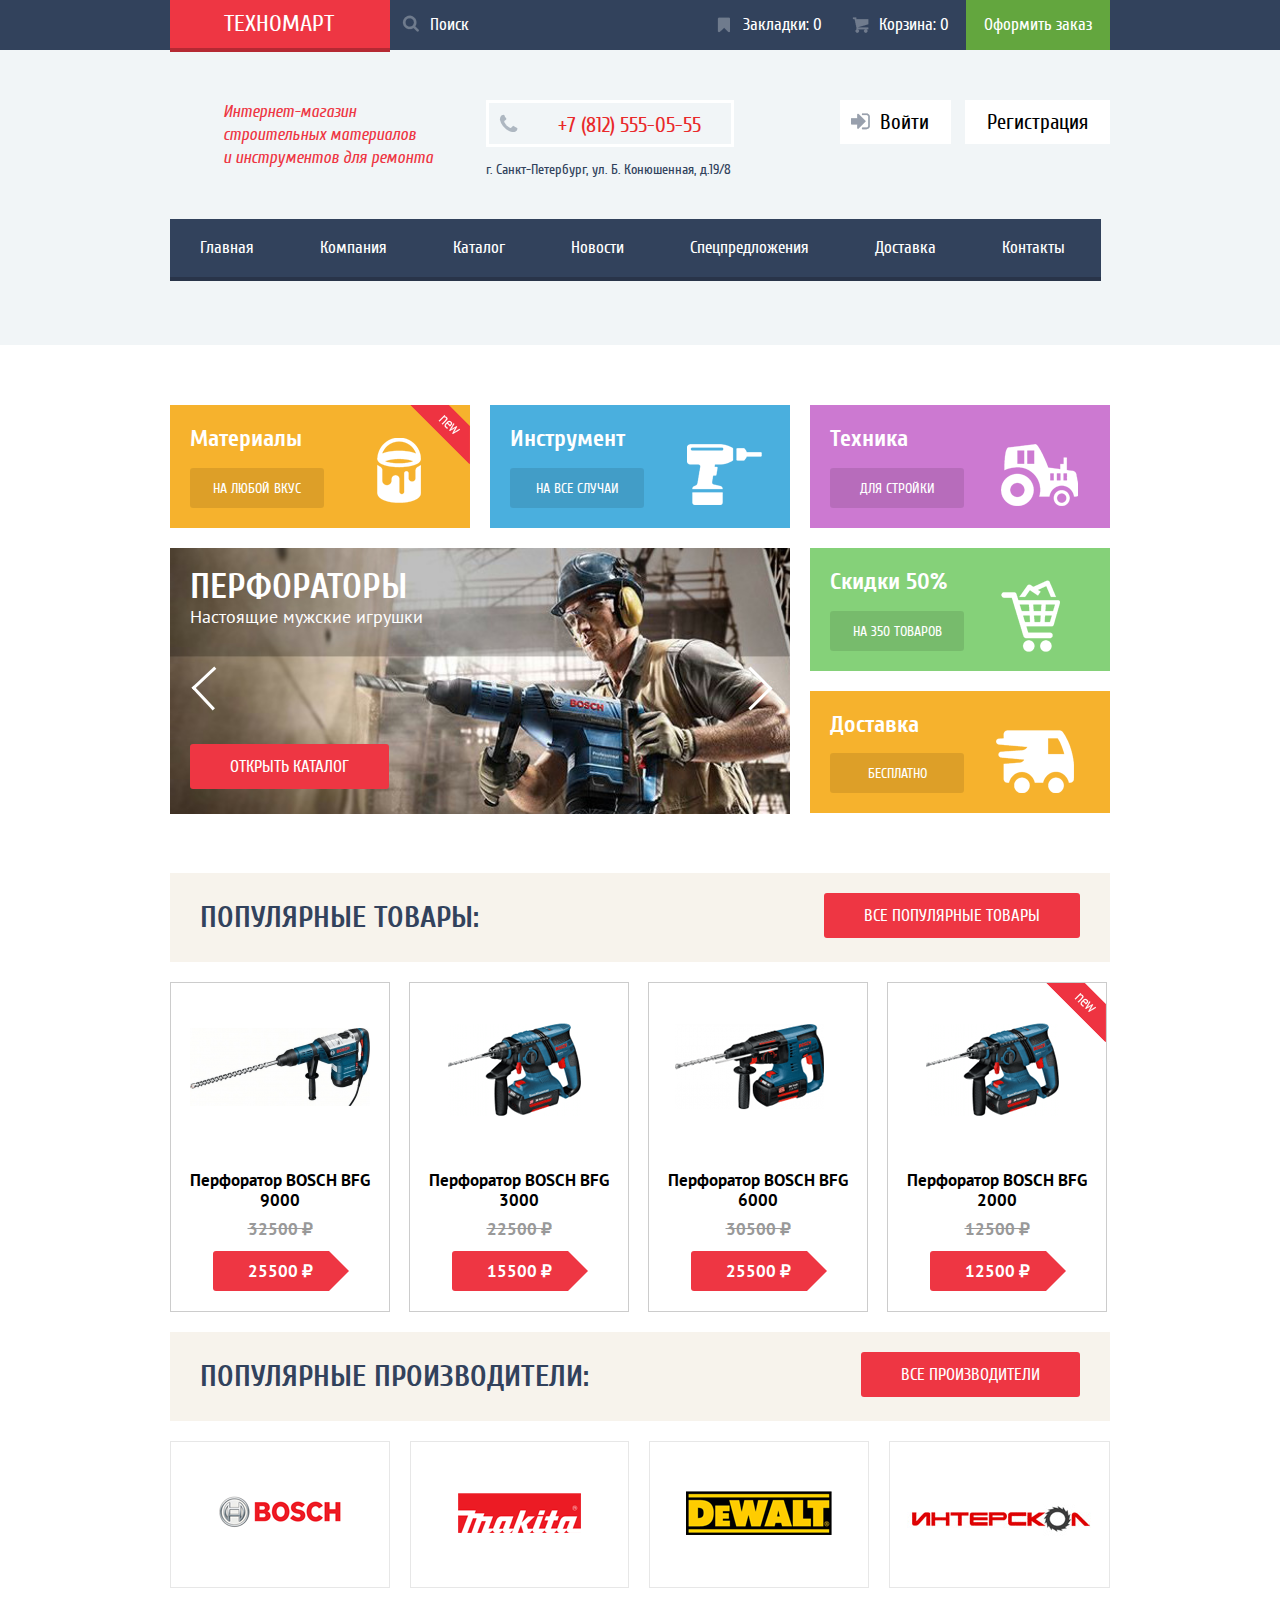
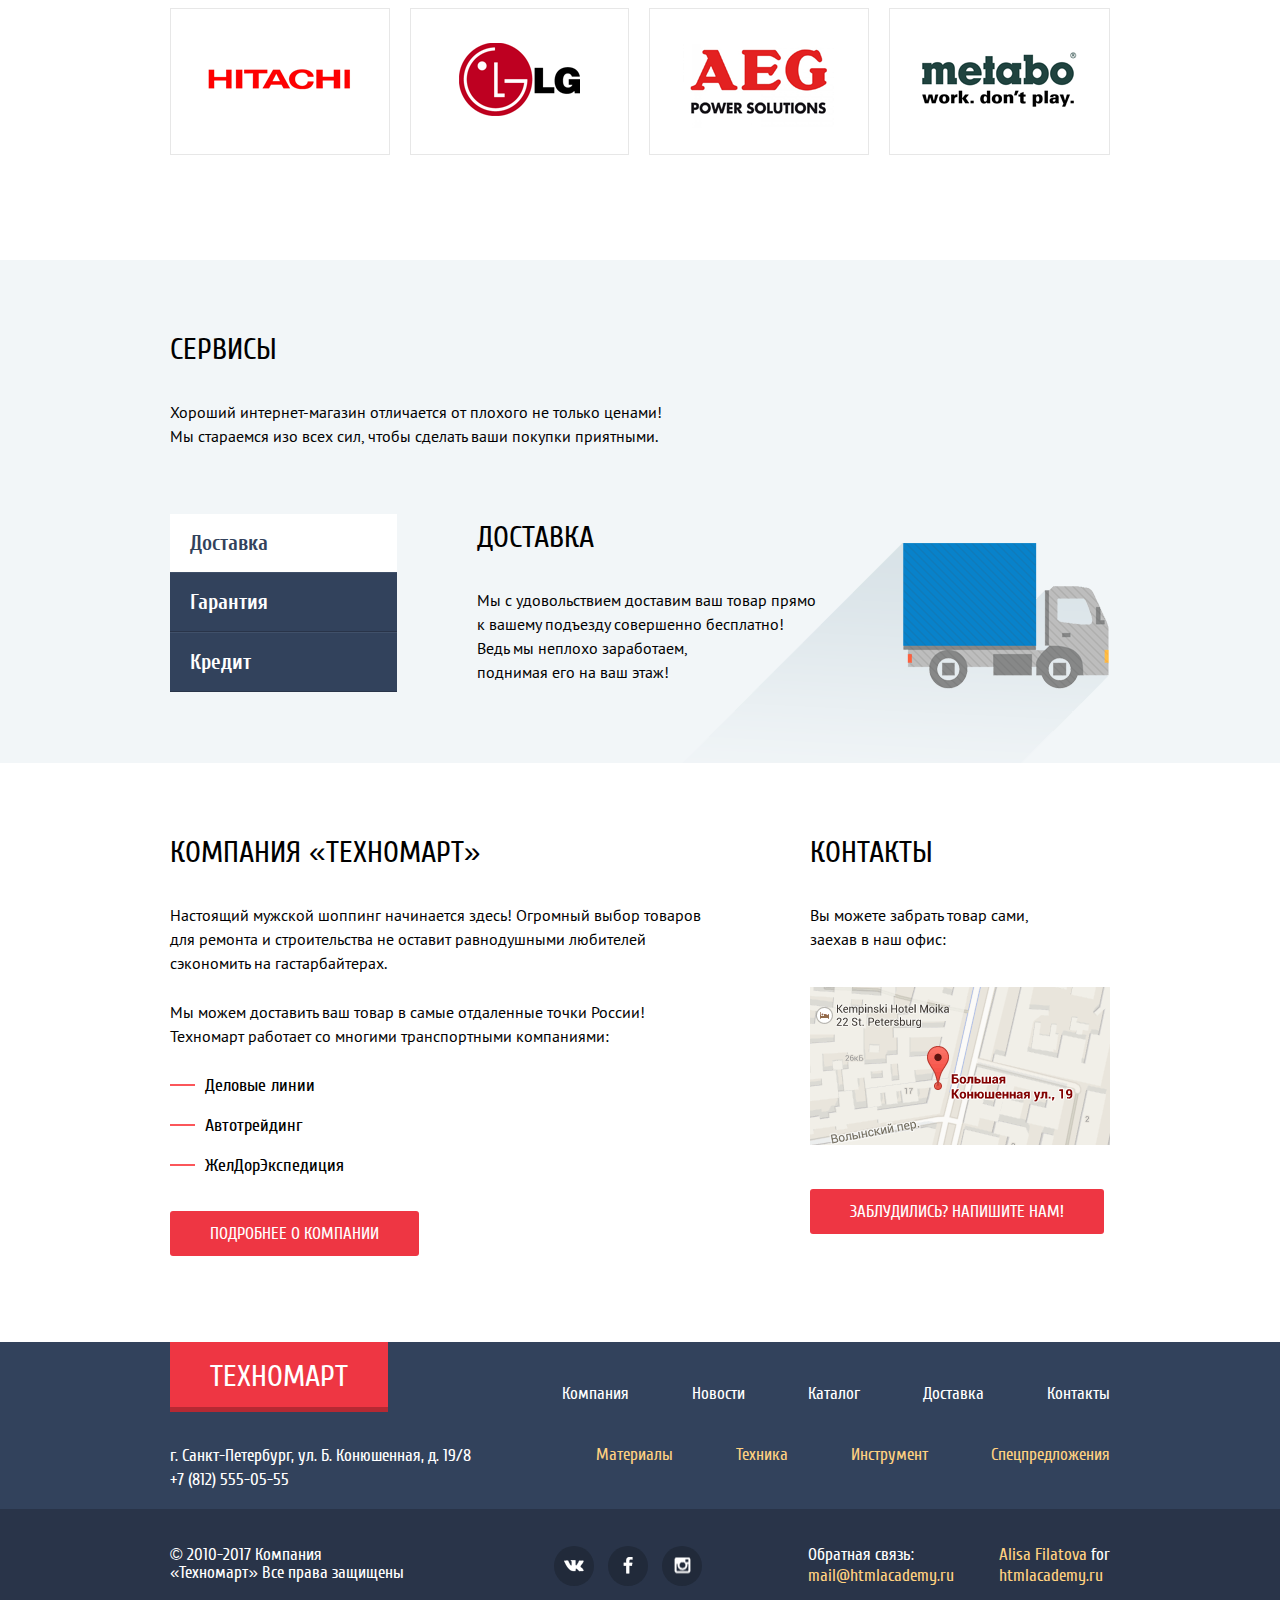
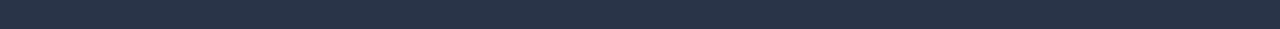
==== commit c755fa21: "добавлен скрипт для ползунка фильтра" ====
--- a/index.html
+++ b/index.html
@@ -493,6 +493,6 @@
 
     <script src="js/jquery-3.2.1.min.js"></script>
     <script src="js/slider.js"></script>
-    <script src="js/index.js"></script>
+    <script src="js/modal.js"></script>
 </body>
 </html>--- a/css/index.css
+++ b/css/index.css
@@ -251,15 +251,13 @@
 .about-services {
   padding-top: 40px;
   padding-bottom: 63px;
-  background-image: url(../img/delivery.png);
-  background-repeat: no-repeat;
-  background-position: 471px 283px;
+  background: url('../img/delivery.png') no-repeat 471px 283px;
 }
 
 .delivery-service p, 
 .contacts p {
   font-family: "PT Sans", sans-serif;
-  font-size: 13px;
+  font-size: 16px;
   font-weight: 500;
   line-height: 24px;
   color: #000;
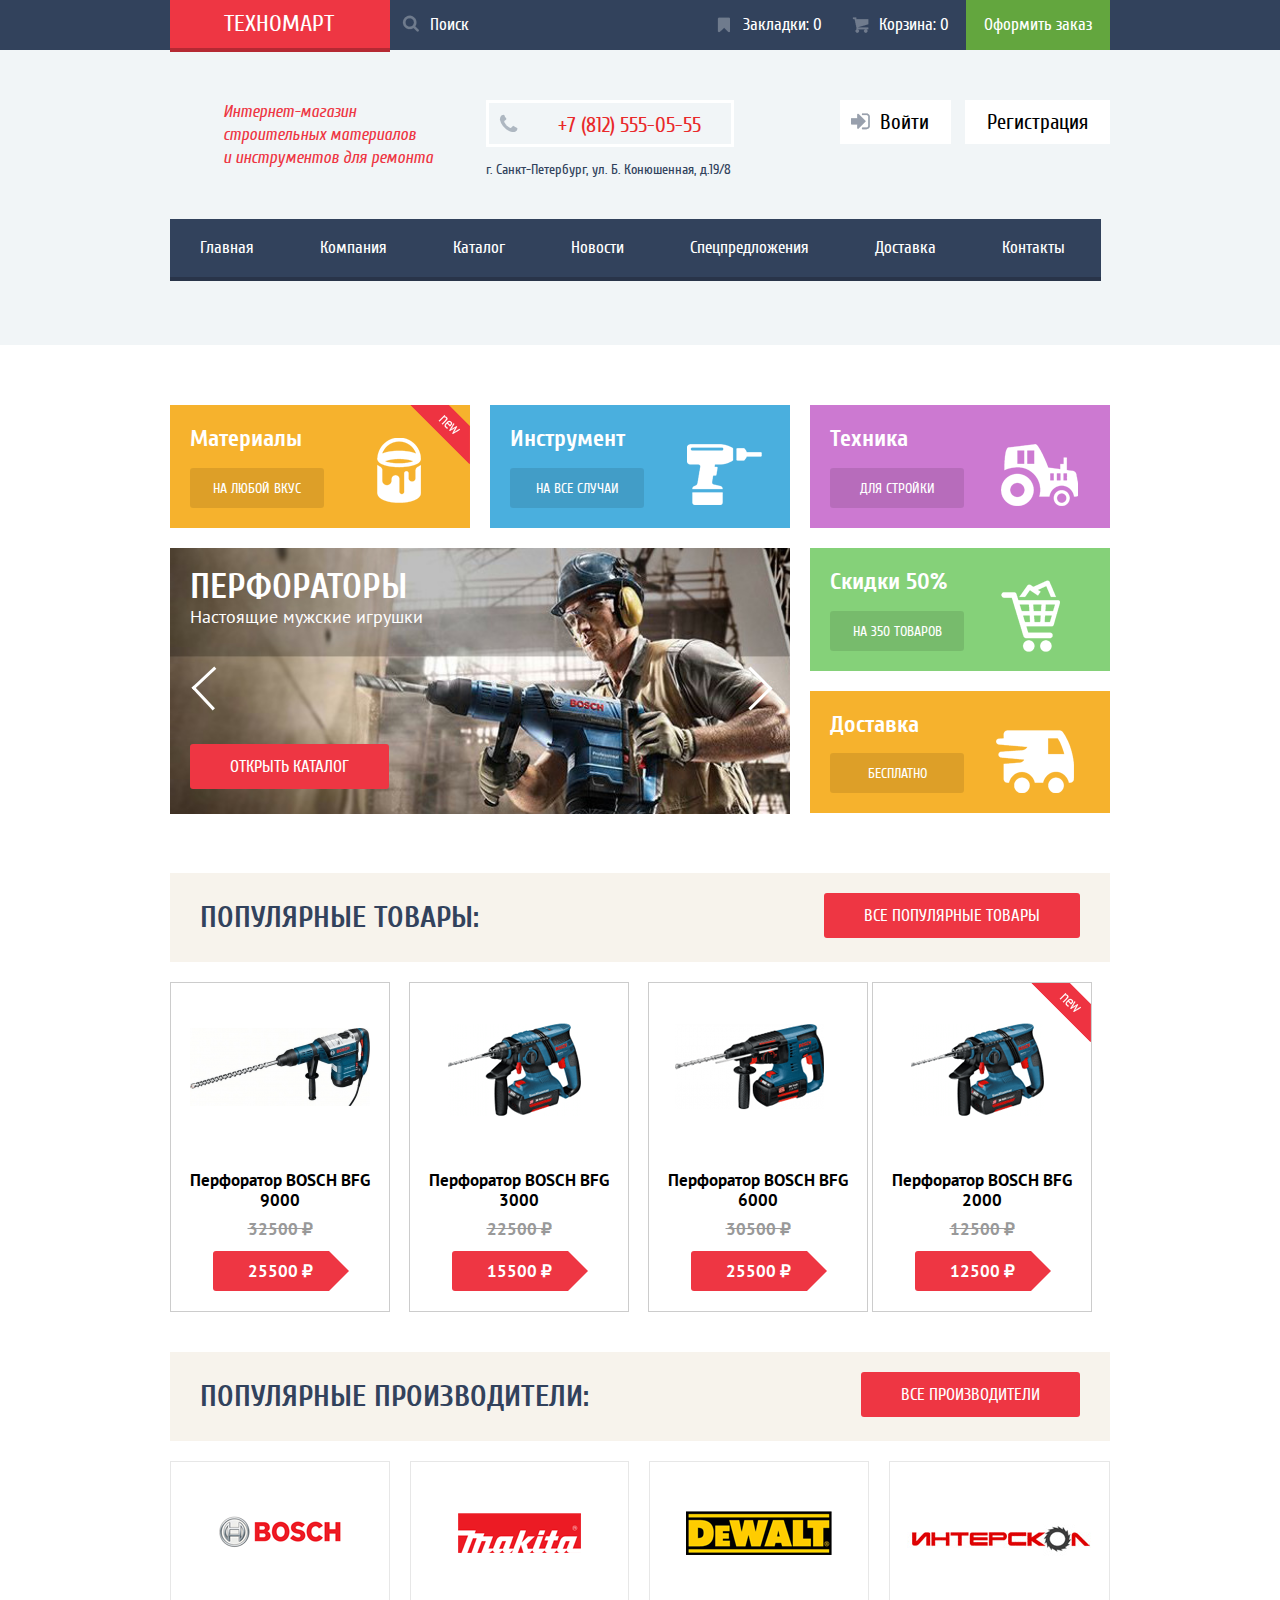
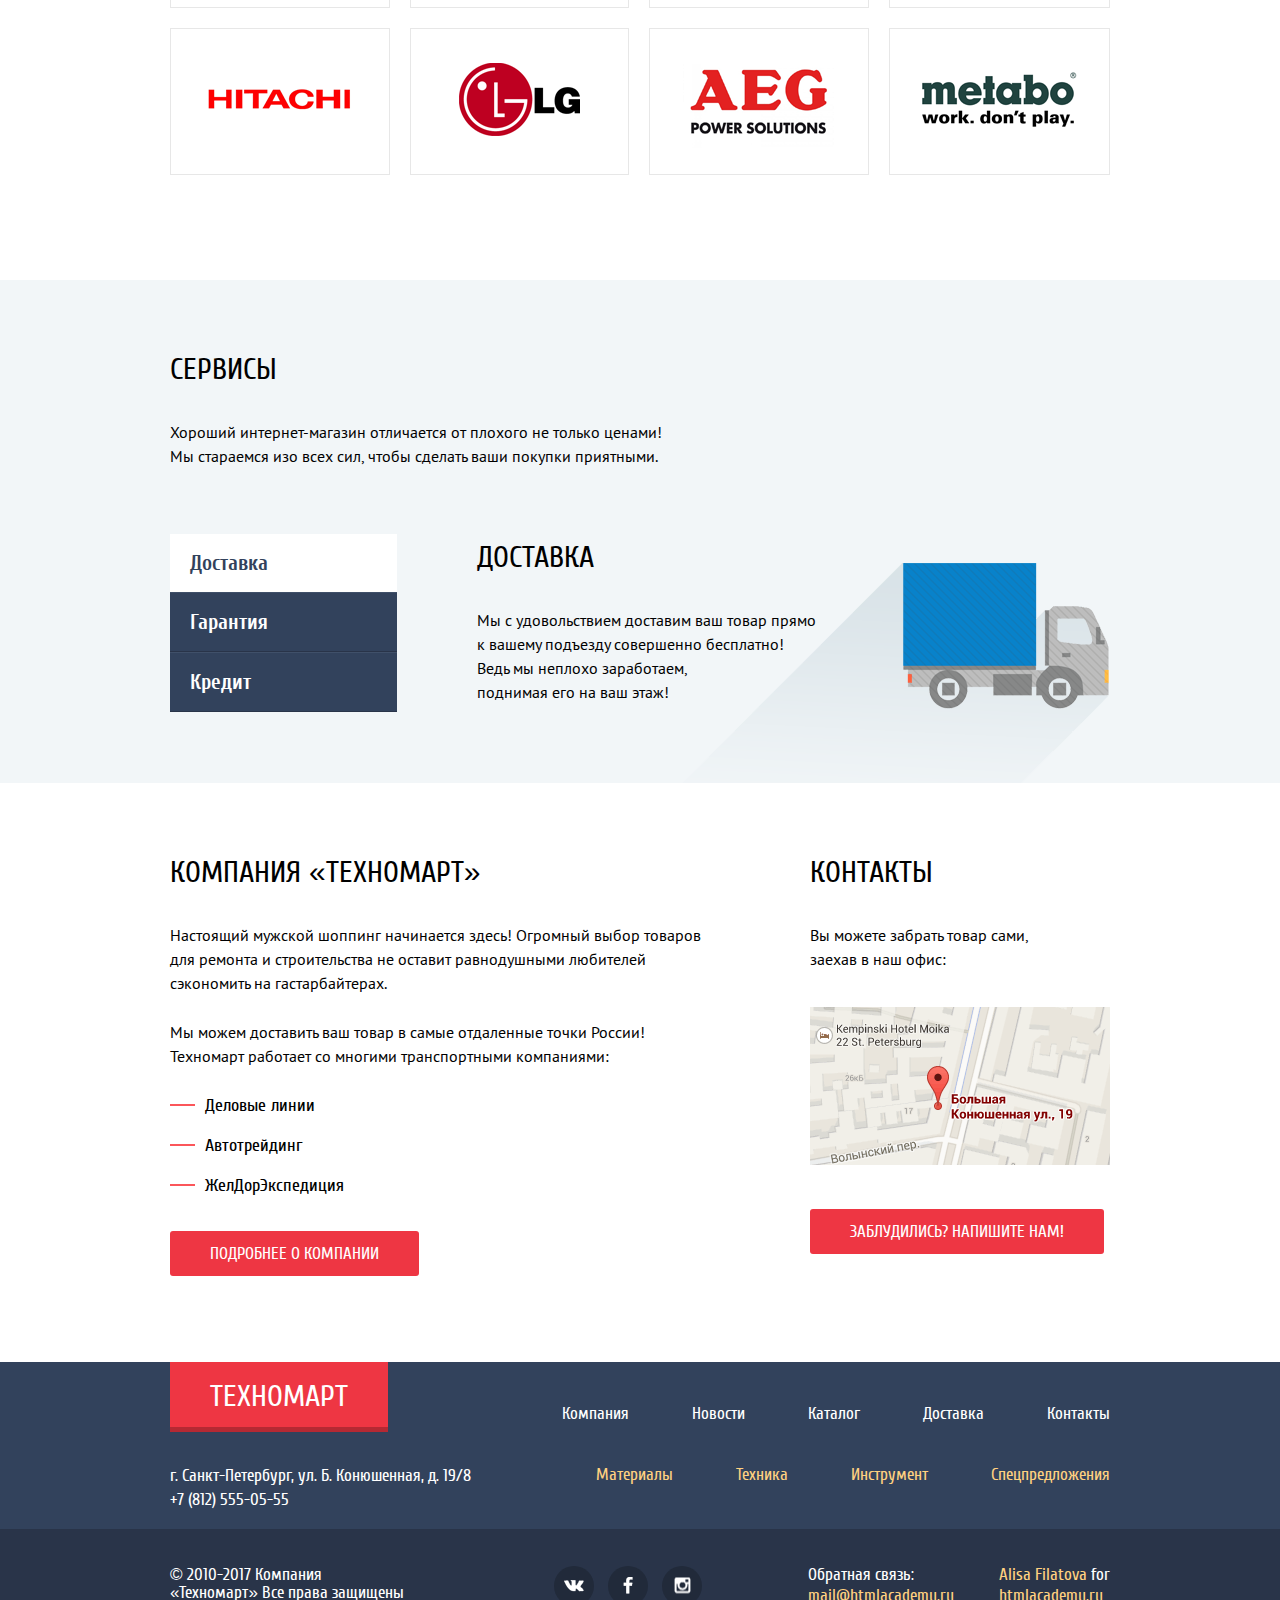
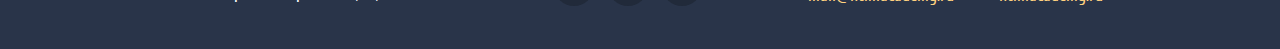
==== commit 126615cb: "добавлены товары" ====
--- a/index.html
+++ b/index.html
@@ -137,7 +137,7 @@
                 <a href="inner.html" class="btn">Все популярные товары</a>
             </div>
 
-            <div class="catalog-items">
+            <div class="items">
                 <div class="item">
                     <div class="actions">
                         <a href="#" class="buy">Купить</a>
@@ -146,7 +146,7 @@
 
                     <div class="item-img">
                         <img
-                            src="img/snippet-1.png"
+                            src="img/catalog/snippet-1.png"
                             alt="BOSCH BFG 9000"
                             width="218"
                             height="168"
@@ -166,7 +166,7 @@
 
                     <div class="item-img">
                         <img
-                            src="img/snippet-2.png"
+                            src="img/catalog/snippet-2.png"
                             alt="BOSCH BFG 3000" 
                             width="218"
                             height="168"
@@ -186,7 +186,7 @@
 
                     <div class="item-img">
                         <img
-                            src="img/snippet-3.png"
+                            src="img/catalog/snippet-3.png"
                             alt="BOSCH BFG 6000"
                             width="218"
                             height="168"
@@ -206,7 +206,7 @@
 
                     <div class="item-img">
                         <img
-                            src="img/snippet-2.png"
+                            src="img/catalog/snippet-2.png"
                             alt="BOSCH BFG 2000" 
                             width="218"
                             height="168"
--- a/css/products-card.css
+++ b/css/products-card.css
@@ -17,9 +17,13 @@
   float: right;
 }
 
-.catalog-items {
+.items {
   margin: 20px auto;
   position: relative;
+}
+
+.item {
+  margin-bottom: 20px;
 }
 
 .item .actions {
@@ -102,7 +106,7 @@
   opacity: 1;
 }
 
-.catalog-items .item {
+.items .item {
   display: inline-block;
   vertical-align: top;
   position: relative;
@@ -145,22 +149,22 @@
   border-left-color: #ee3643;  
 }
 
-.catalog-items .item .item-name {
+.items .item .item-name {
   margin: 19px;
   margin-bottom: 9px;
 }
 
-.catalog-items .item .old-price {
+.items .item .old-price {
   color: #999;
   text-decoration: line-through;
   font-family: "PT Sans Narrow", "PT Sans", sans-serif;
 }
 
-.catalog-items .last-child {
+.items div:nth-child(3n+3) {
   margin-right: 0;
 }
 
-.catalog-items .new::after {
+.items .new::after {
   content: url(../img/new-flag.png);
   position: absolute;
   top: 0;
@@ -168,11 +172,20 @@
   z-index: 21;
 }
 
-.catalog-items .item-img {
+.items .item-img {
   width: 218px;
   height: 168px;
 }
 
-.catalog-items .item-img {
+.items .item-img {
   max-width: 100%;
+}
+
+.item span {
+  margin: 0;
+}
+
+.item .btn-price {
+  margin-bottom: 20px;
+  margin-top: 12px;
 }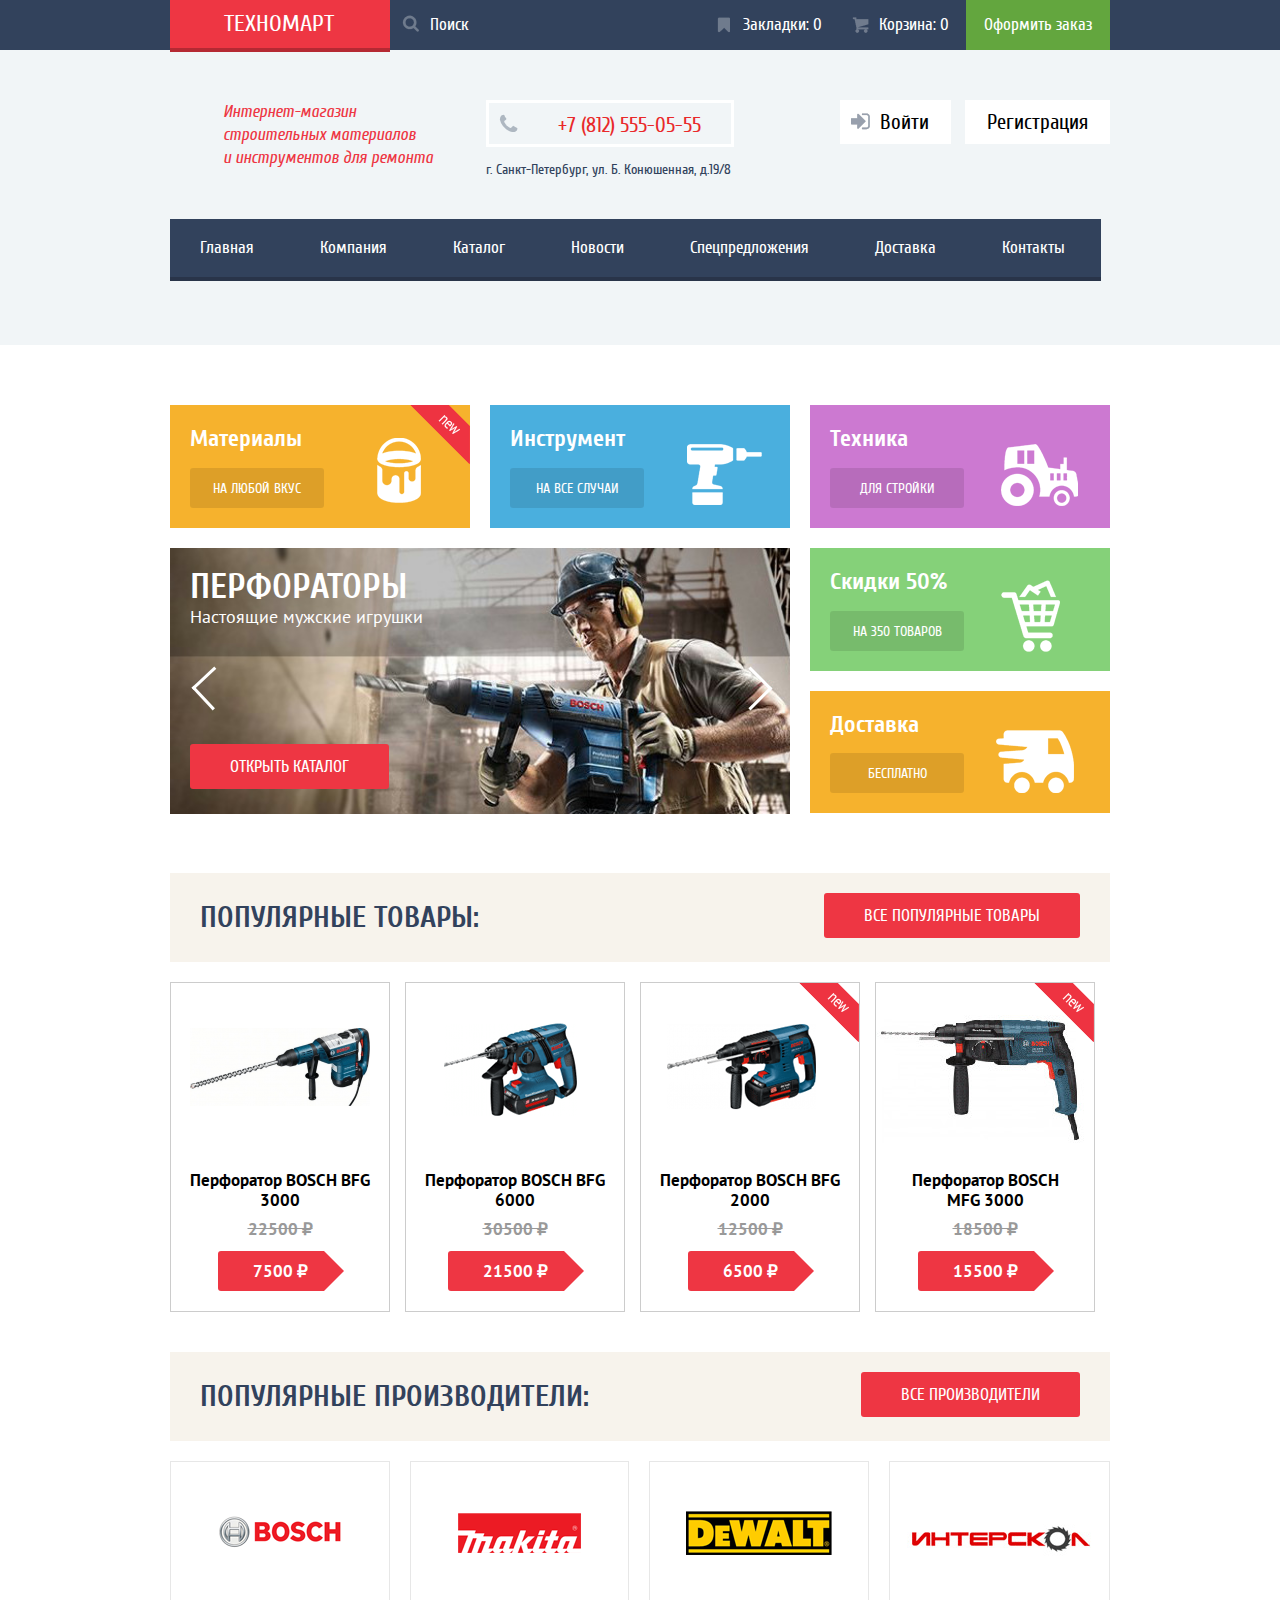
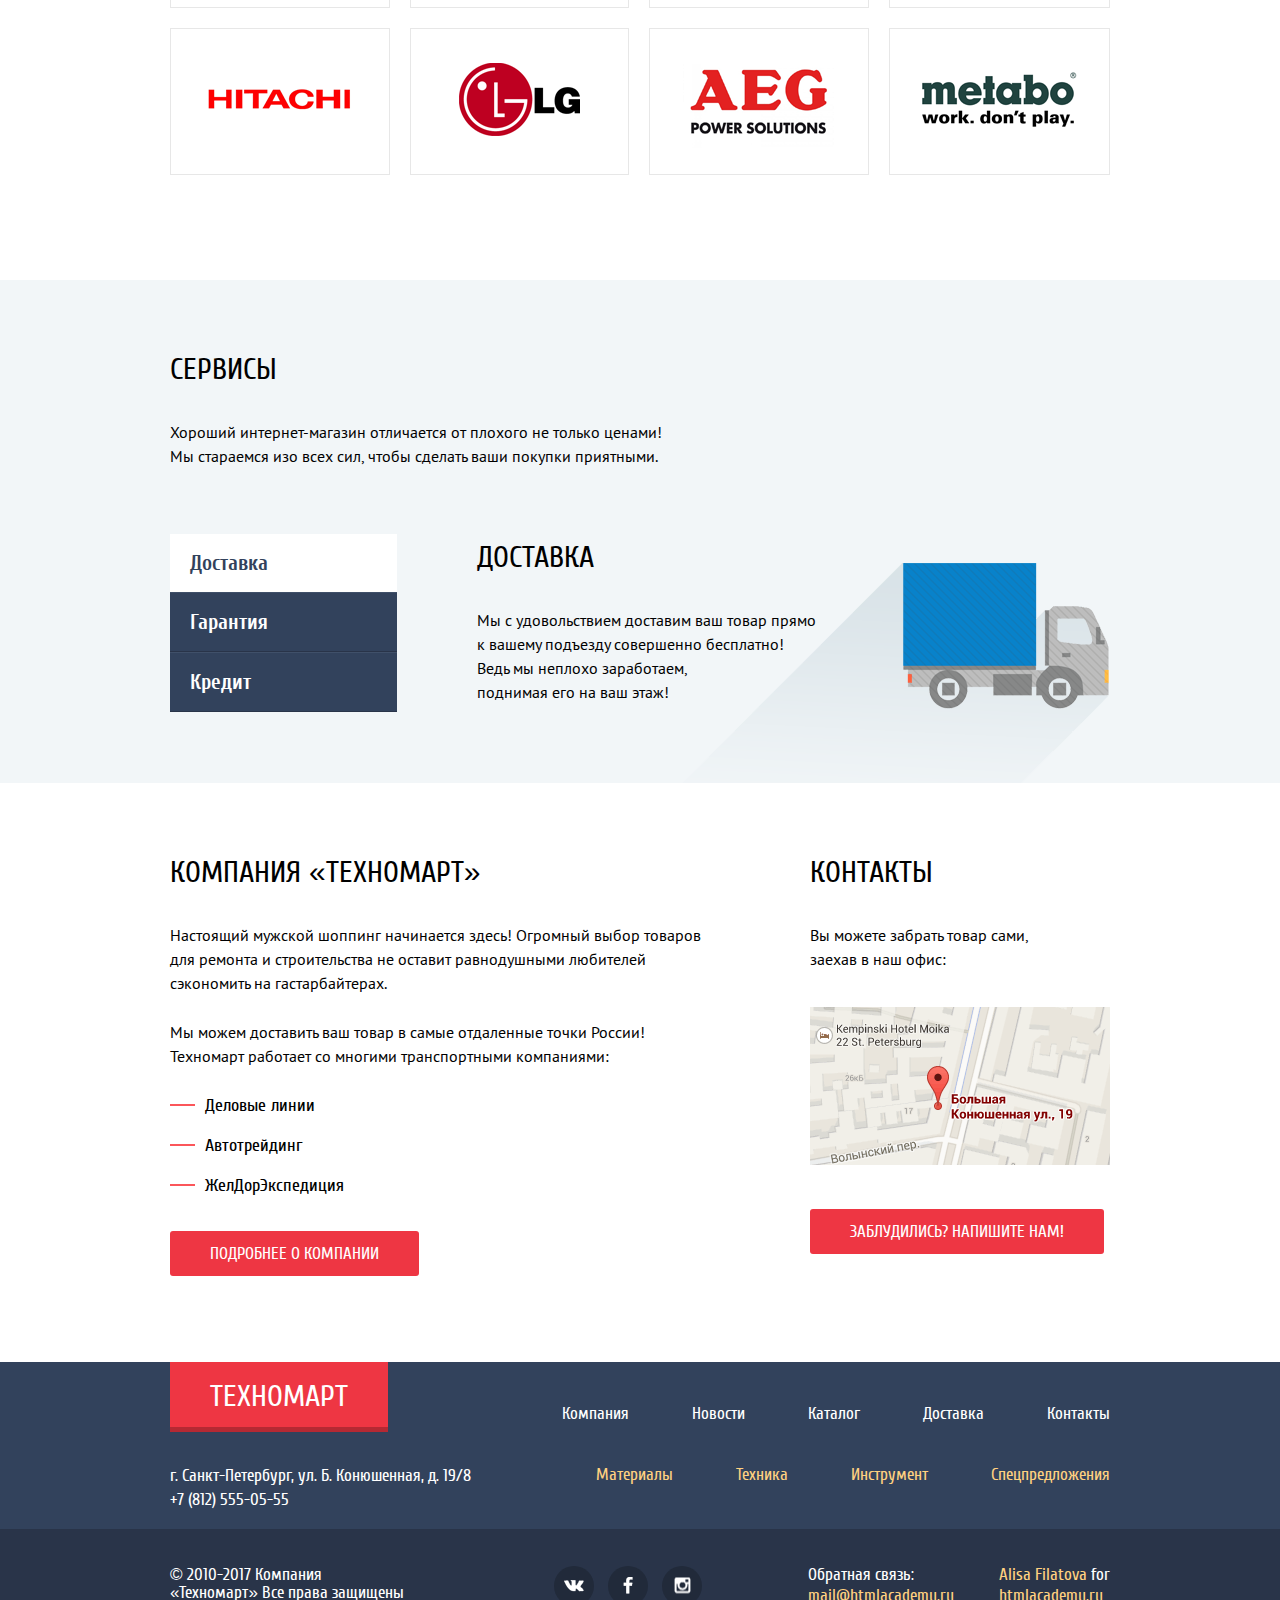
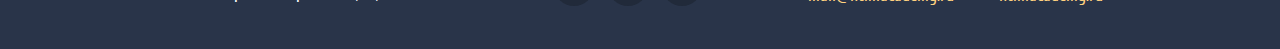
==== commit 1c531d0d: "добавлена сортировка по цене и по кол-ву" ====
--- a/index.html
+++ b/index.html
@@ -6,8 +6,8 @@
     <link rel="stylesheet" href="css/normalize.css">
     <link rel="stylesheet" href="css/common.css">
     <link rel="stylesheet" href="css/layout.css">
+    <link rel="stylesheet" href="css/products-card.css">
     <link rel="stylesheet" href="css/index.css">
-    <link rel="stylesheet" href="css/products-card.css">
     <link rel="stylesheet" href="css/modal.css">
     
     <title>Техномарт</title>
@@ -137,87 +137,7 @@
                 <a href="inner.html" class="btn">Все популярные товары</a>
             </div>
 
-            <div class="items">
-                <div class="item">
-                    <div class="actions">
-                        <a href="#" class="buy">Купить</a>
-                        <a href="#" class="bookmark">В закладки</a>
-                    </div>
-
-                    <div class="item-img">
-                        <img
-                            src="img/catalog/snippet-1.png"
-                            alt="BOSCH BFG 9000"
-                            width="218"
-                            height="168"
-                        >
-                    </div>
-
-                    <p class="item-name">Перфоратор BOSCH BFG 9000</p>
-                    <span class="old-price">32500 &#8381;</span><br>
-                    <a href="#" class="btn-price">25500 &#8381;</a>
-                </div>
-
-                <div class="item">
-                    <div class="actions">
-                        <a href="#" class="buy">Купить</a>
-                        <a href="#" class="bookmark">В закладки</a>
-                    </div>
-
-                    <div class="item-img">
-                        <img
-                            src="img/catalog/snippet-2.png"
-                            alt="BOSCH BFG 3000" 
-                            width="218"
-                            height="168"
-                        >
-                    </div>
-
-                    <p class="item-name">Перфоратор BOSCH BFG 3000</p>
-                    <span class="old-price">22500 &#8381;</span><br>
-                    <a href="#" class="btn-price">15500 &#8381;</a>
-                </div>
-
-                <div class="item">
-                    <div class="actions">
-                        <a href="#" class="buy">Купить</a>
-                        <a href="#" class="bookmark">В закладки</a>
-                    </div>
-
-                    <div class="item-img">
-                        <img
-                            src="img/catalog/snippet-3.png"
-                            alt="BOSCH BFG 6000"
-                            width="218"
-                            height="168"
-                        >
-                    </div>
-
-                    <p class="item-name">Перфоратор BOSCH BFG 6000</p>
-                    <span class="old-price">30500 &#8381;</span><br>
-                    <a href="#" class="btn-price">25500 &#8381;</a>
-                </div>
-
-                <div class="item last-child new">
-                    <div class="actions">
-                        <a href="#" class="buy">Купить</a>
-                        <a href="#" class="bookmark">В закладки</a>
-                    </div>
-
-                    <div class="item-img">
-                        <img
-                            src="img/catalog/snippet-2.png"
-                            alt="BOSCH BFG 2000" 
-                            width="218"
-                            height="168"
-                        >
-                    </div>
-
-                    <p class="item-name">Перфоратор BOSCH BFG 2000</p>
-                    <span class="old-price">12500 &#8381;</span><br>
-                    <a href="#" class="btn-price">12500 &#8381;</a>
-                </div>
-            </div>    
+            <div id="popular-items" class="items"></div>    
         </section>
 
         <section class="popular-brands container clearfix">
@@ -494,5 +414,6 @@
     <script src="js/jquery-3.2.1.min.js"></script>
     <script src="js/slider.js"></script>
     <script src="js/modal.js"></script>
+    <script src="js/popular-items.js"></script>
 </body>
 </html>--- a/css/products-card.css
+++ b/css/products-card.css
@@ -20,6 +20,7 @@
 .items {
   margin: 20px auto;
   position: relative;
+  z-index: 900;
 }
 
 .item {
@@ -165,7 +166,7 @@
 }
 
 .items .new::after {
-  content: url(../img/new-flag.png);
+  content: url('../img/new-flag.png');
   position: absolute;
   top: 0;
   right: 0;
@@ -188,4 +189,5 @@
 .item .btn-price {
   margin-bottom: 20px;
   margin-top: 12px;
-}+}
+
--- a/css/index.css
+++ b/css/index.css
@@ -399,12 +399,20 @@
   margin-bottom: 17px;
 }
 
-
-
-
-
-
-
-
-
-
+.items div:nth-child(4n+4) {
+  margin-right: 0;
+}
+
+.items div:nth-child(3n+3) {
+  margin-right: 15px;
+}
+
+
+
+
+
+
+
+
+
+
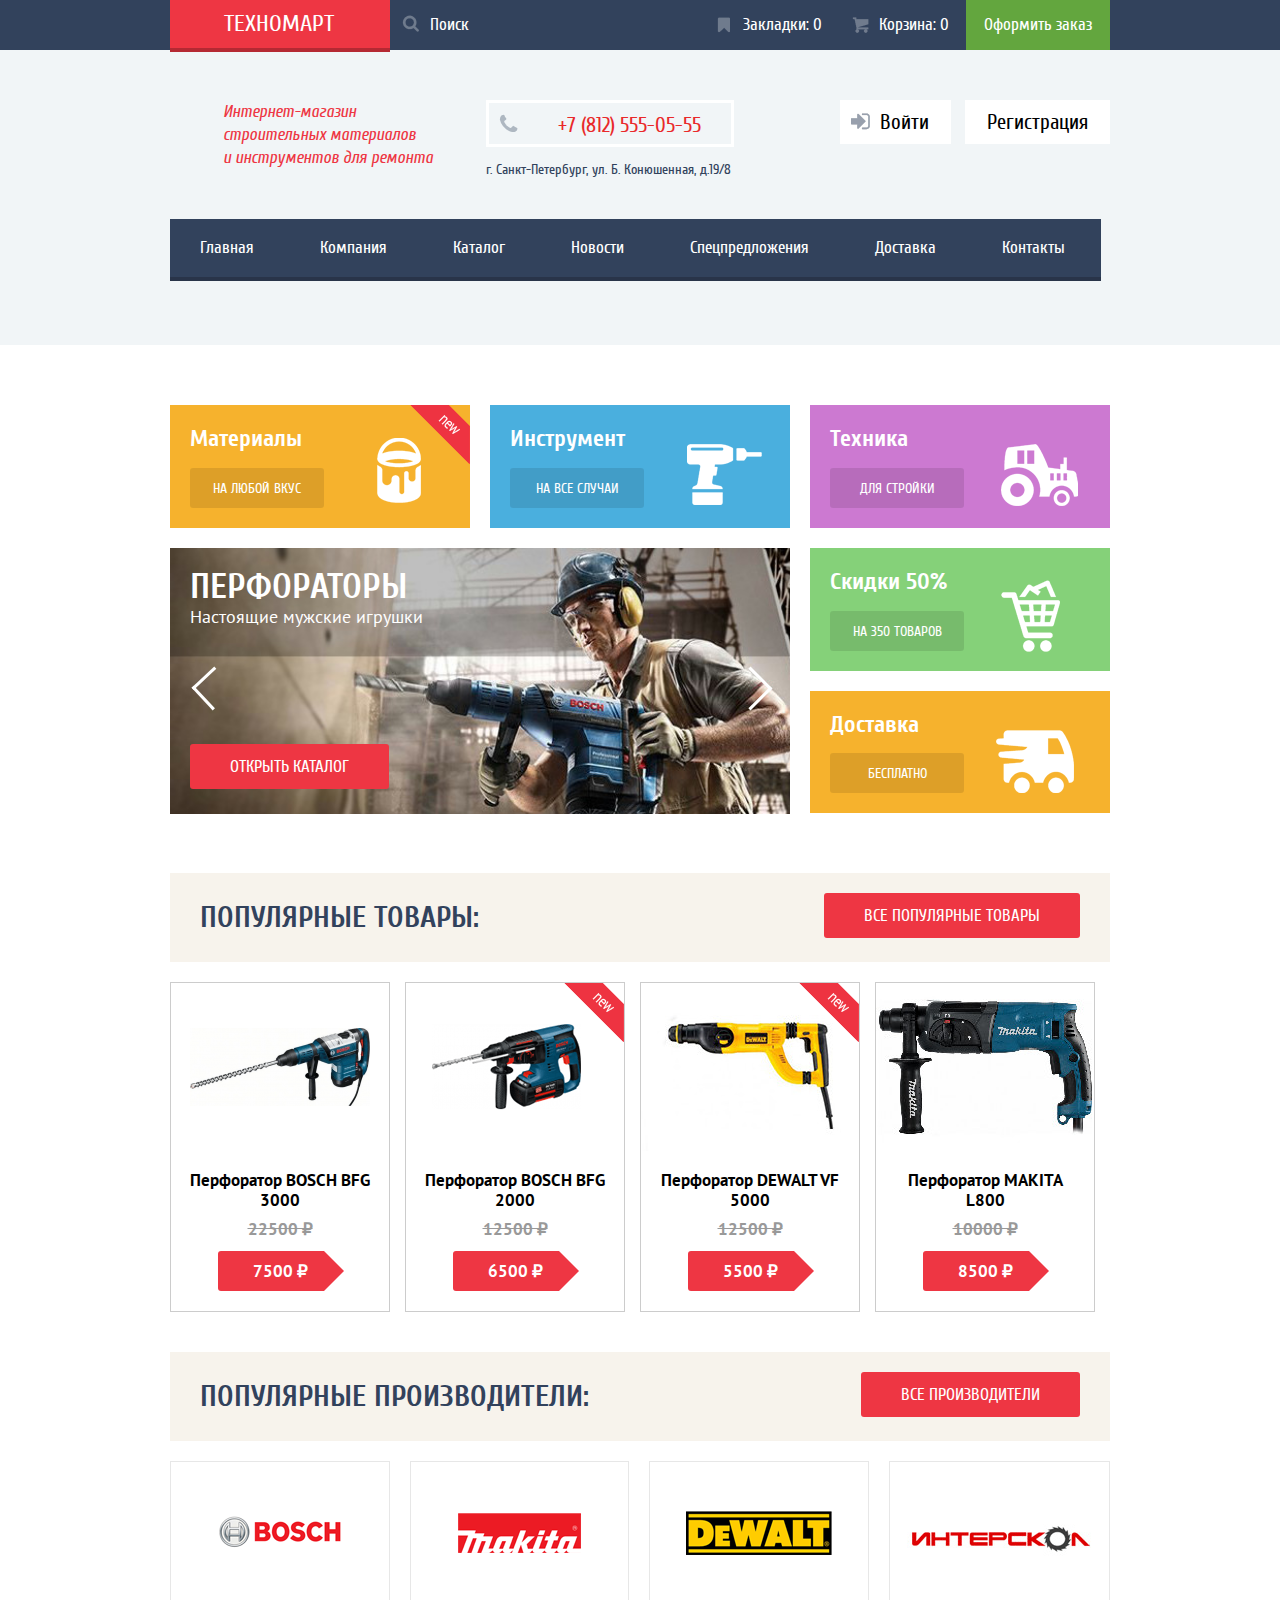
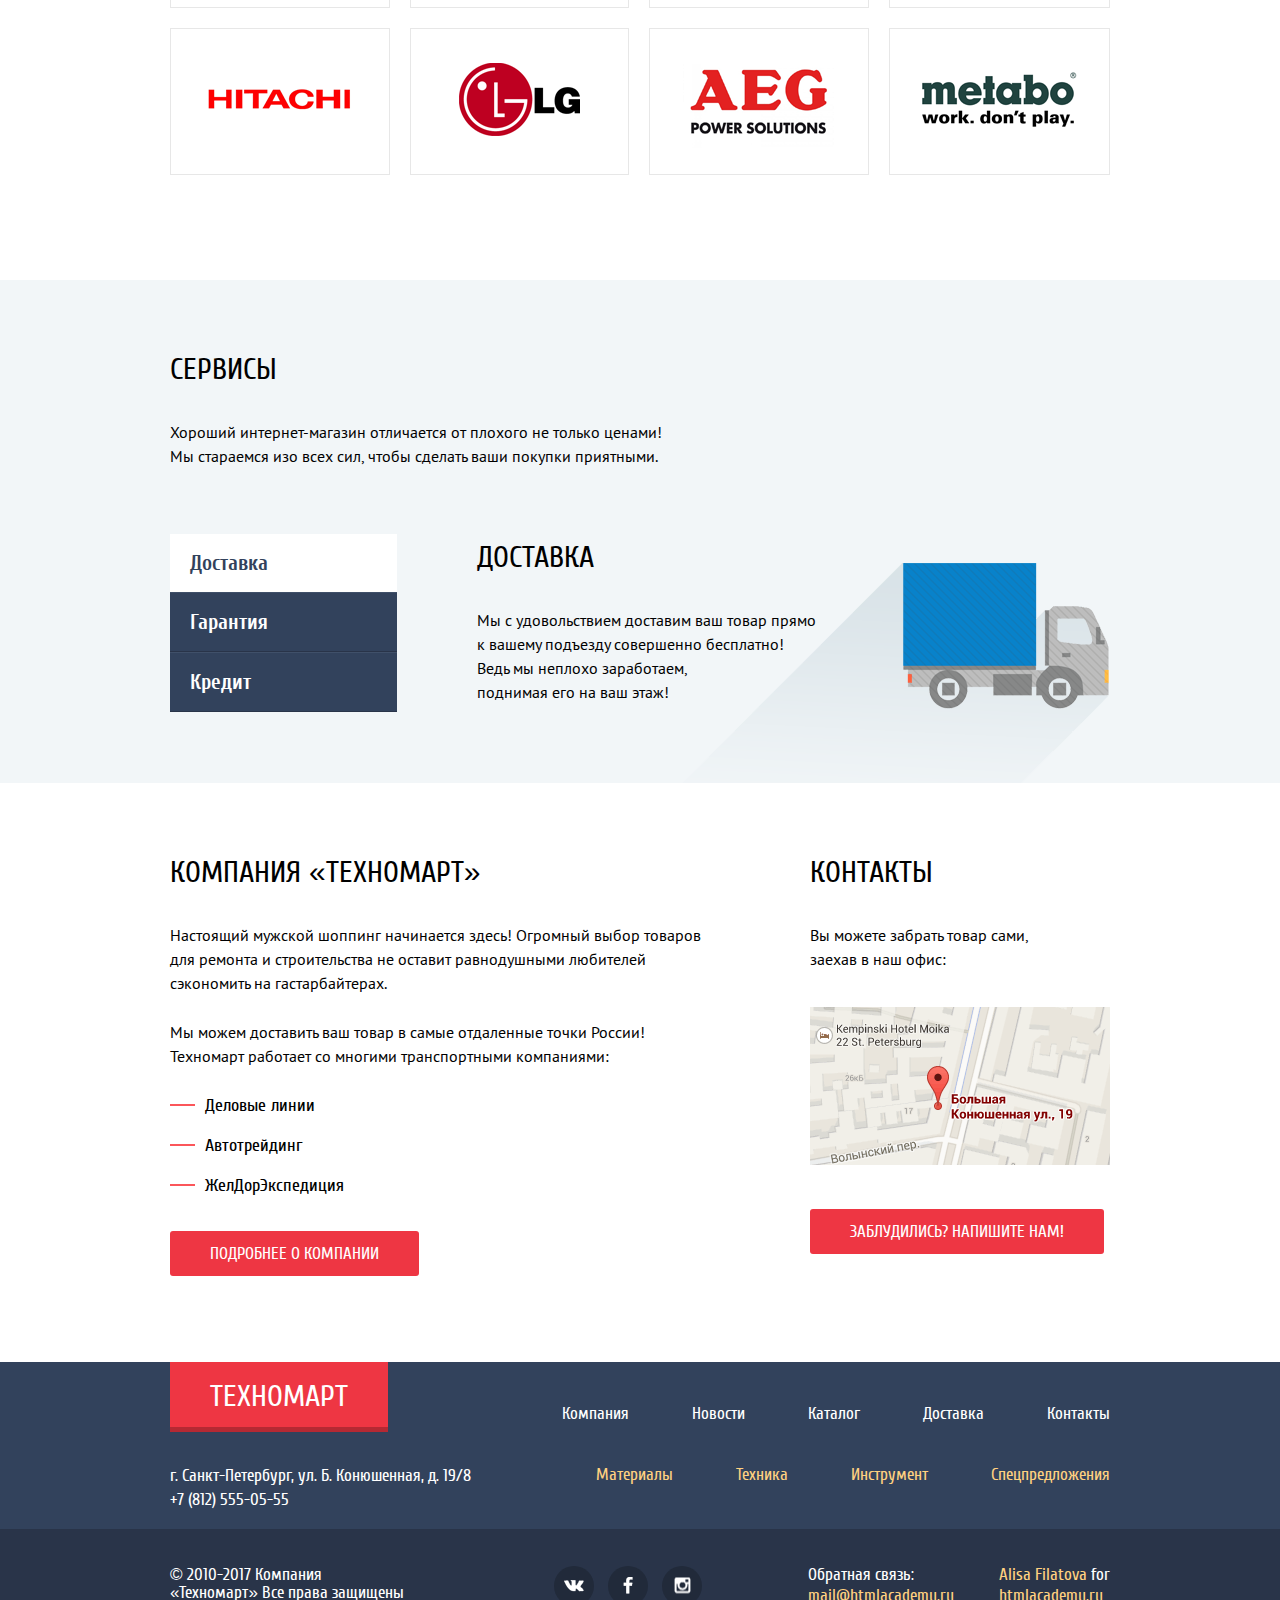
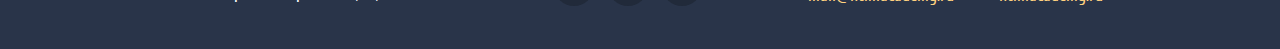
==== commit e5920e76: "небольшие корректировки кода" ====
--- a/index.html
+++ b/index.html
@@ -20,19 +20,25 @@
                 <a class="main-logo" href="index.html">Техномарт</a>
      
                 <div class="search-field">
-                    <input type="search" name="search" placeholder="Поиск">
+                    <input 
+                        type="search" 
+                        name="search" 
+                        placeholder="Поиск"
+                    >
                 </div>
 
                 <ul class="user-menu">
                     <li>
-                        <a href="#" class="bookmark icon">Закладки: 
-                        <span class="bookmark-number">0</span>
+                        <a href="#" class="bookmark icon">
+                            Закладки: 
+                            <span class="bookmark-number">0</span>
                         </a>
                     </li>
 
                     <li>
-                        <a href="#" class="basket icon">Корзина: 
-                        <span class="basket-number">0</span>
+                        <a href="#" class="basket icon">
+                            Корзина: 
+                            <span class="basket-number">0</span>
                         </a>
                     </li>
 
@@ -138,6 +144,7 @@
             </div>
 
             <div id="popular-items" class="items"></div>    
+
         </section>
 
         <section class="popular-brands container clearfix">
@@ -206,22 +213,18 @@
                 <div class="about-services clearfix">
                     <div class="service">
                         <h3>Сервисы</h3>
-
                         <p>
                             Хороший интернет-магазин отличается от плохого не только ценами!<br>
                             Мы стараемся изо всех сил, чтобы сделать ваши покупки приятными.
                         </p>
-
                         <div class="delivery" id="delivery">
                             <ul class="delivery-menu">
                                 <li class="active">
                                     <a href="#" class="active">Доставка</a>
                                 </li>
-
                                 <li>
                                     <a href="#">Гарантия</a>
                                 </li>
-
                                 <li>
                                     <a class="last-row" href="#">Кредит</a>
                                 </li>
@@ -267,14 +270,19 @@
 
             <div class="address">
                 <h3>Контакты</h3>
-                <p>Вы можете забрать товар сами,<br>заехав в наш офис:</p>
+                <p>
+                    Вы можете забрать товар сами,<br>
+                    заехав в наш офис:
+                </p>
                 <a href="#" class="map">
                     <img 
                         src="img/map.png" 
-                        alt="yandex-map"
+                        alt=""
                      >
                 </a>
-                <a href="#" class="btn post-form-btn">Заблудились? Напишите нам!</a>
+                <a href="#" class="btn post-form-btn">
+                    Заблудились? Напишите нам!
+                </a>
             </div>
 
             <div class="modal-content-map">
@@ -309,9 +317,9 @@
                                     name="name-id" 
                                     id="name-id" 
                                     placeholder="Представьтесь, пожалуйста"
+                                    required
                                 >
                             </li>
-                        
                             <li>
                                 <label for="email" class="email-label">Ваш e-mail:</label><br>
                                 <input 
@@ -328,16 +336,18 @@
                         cols="55" rows="8"></textarea>
                     </div>
                     <div class="button-post clearfix">
-                        <input class="btn" 
-                               type="submit" 
-                               name="submit" 
-                               value="Отправить"
+                        <input 
+                            class="btn" 
+                            type="submit" 
+                            name="submit" 
+                            value="Отправить"
                         >
                     </div>
                 </form>
             </div>
 
             <div class="modal-overlay"></div>
+            
         </section>
     </main>
     
@@ -387,11 +397,9 @@
                         <li>
                             <a href="#"><i class="vk-icon"></i></a>
                         </li>
-
                         <li>
                             <a href="#"><i class="fb-icon"></i></a>
                         </li>
-
                         <li>
                             <a href="#"><i class="insta-icon"></i></a>
                         </li>
@@ -399,13 +407,22 @@
                 </div>
 
                 <div class="developers">
-                    <p><a href="http://alicedesign.ru/" target="_blank">Alisa Filatova</a> for </p>
-                    <a href="https://htmlacademy.ru" target="_blank">htmlacademy.ru</a>
+                    <p>
+                        <a href="http://alicedesign.ru/" target="_blank">
+                            Alisa Filatova
+                        </a> 
+                        for 
+                    </p>
+                    <a href="https://htmlacademy.ru" target="_blank">
+                        htmlacademy.ru
+                    </a>
                 </div>
 
                 <div class="e-mail">
                     <p>Обратная связь:</p>
-                    <a href="mailto:mail@htmlacademy.ru">mail@htmlacademy.ru</a>
+                    <a href="mailto:mail@htmlacademy.ru">
+                        mail@htmlacademy.ru
+                    </a>
                 </div>
             </div>
         </div>
